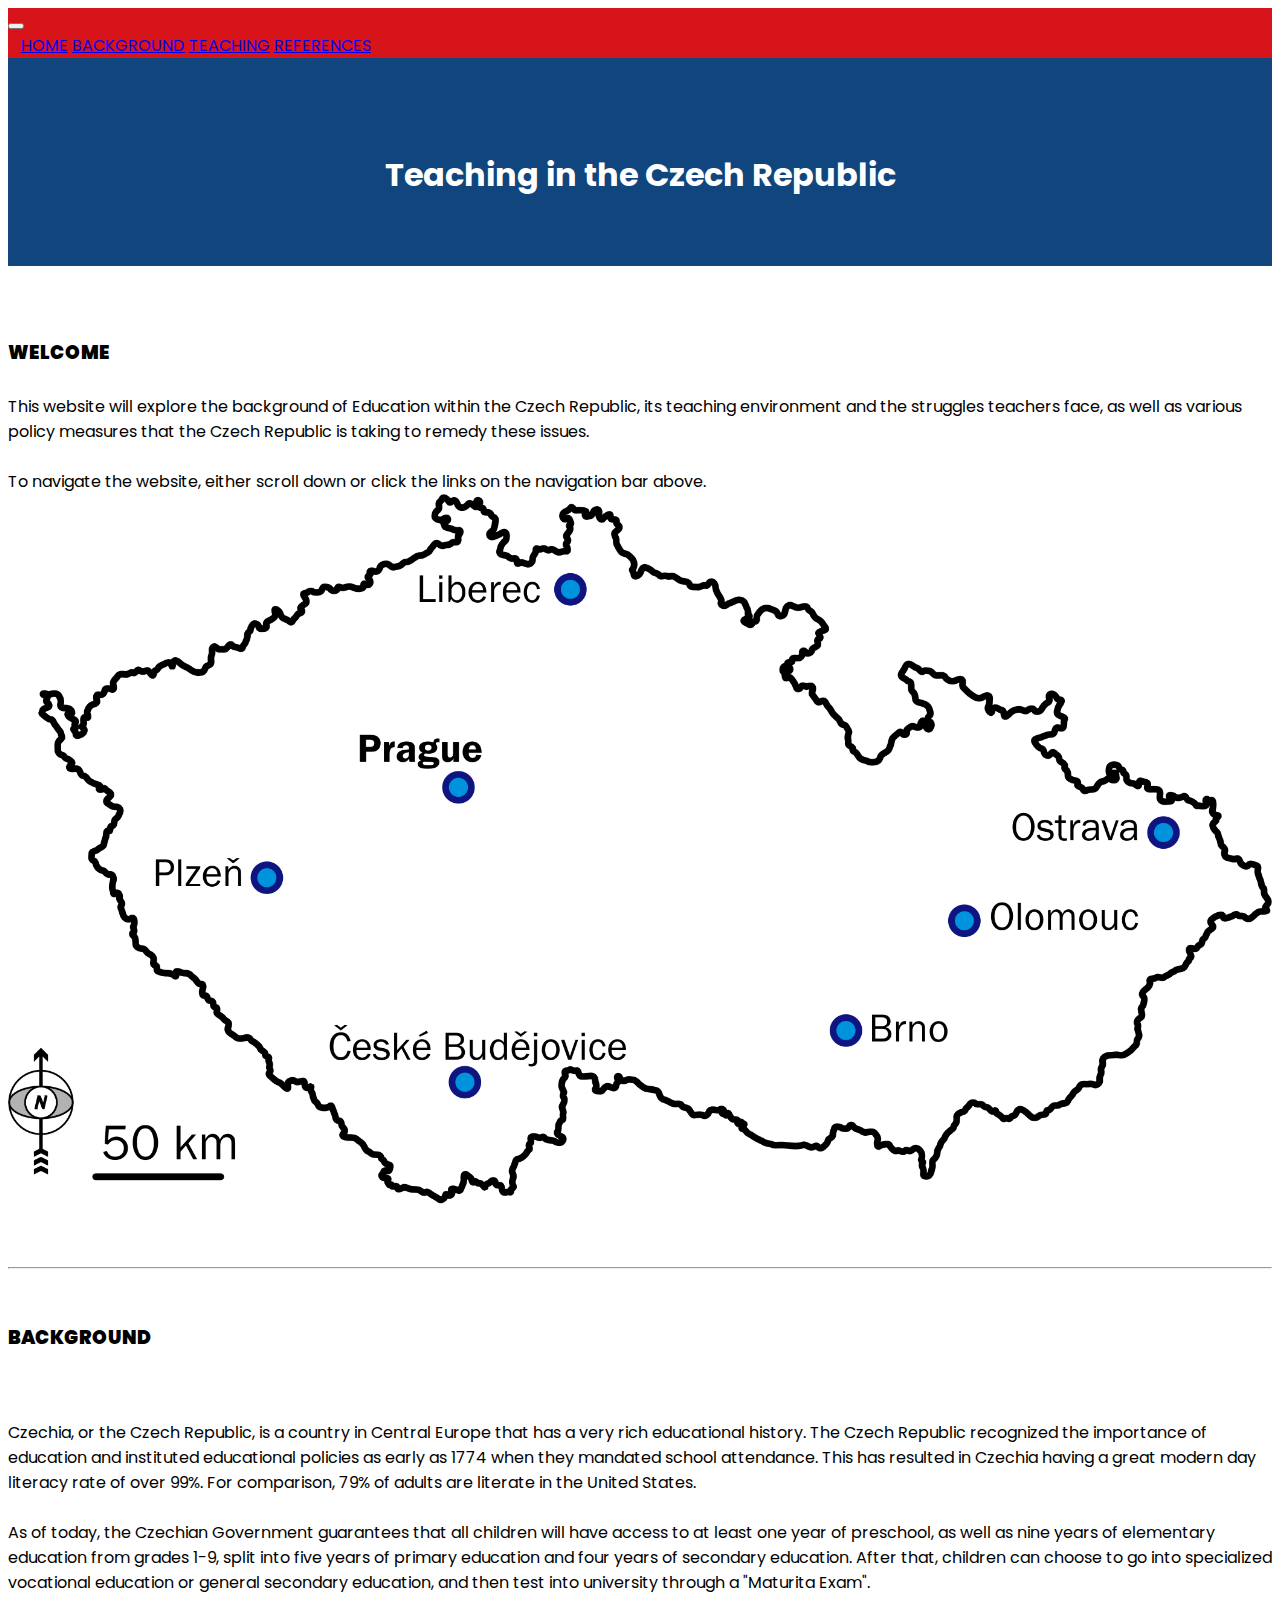
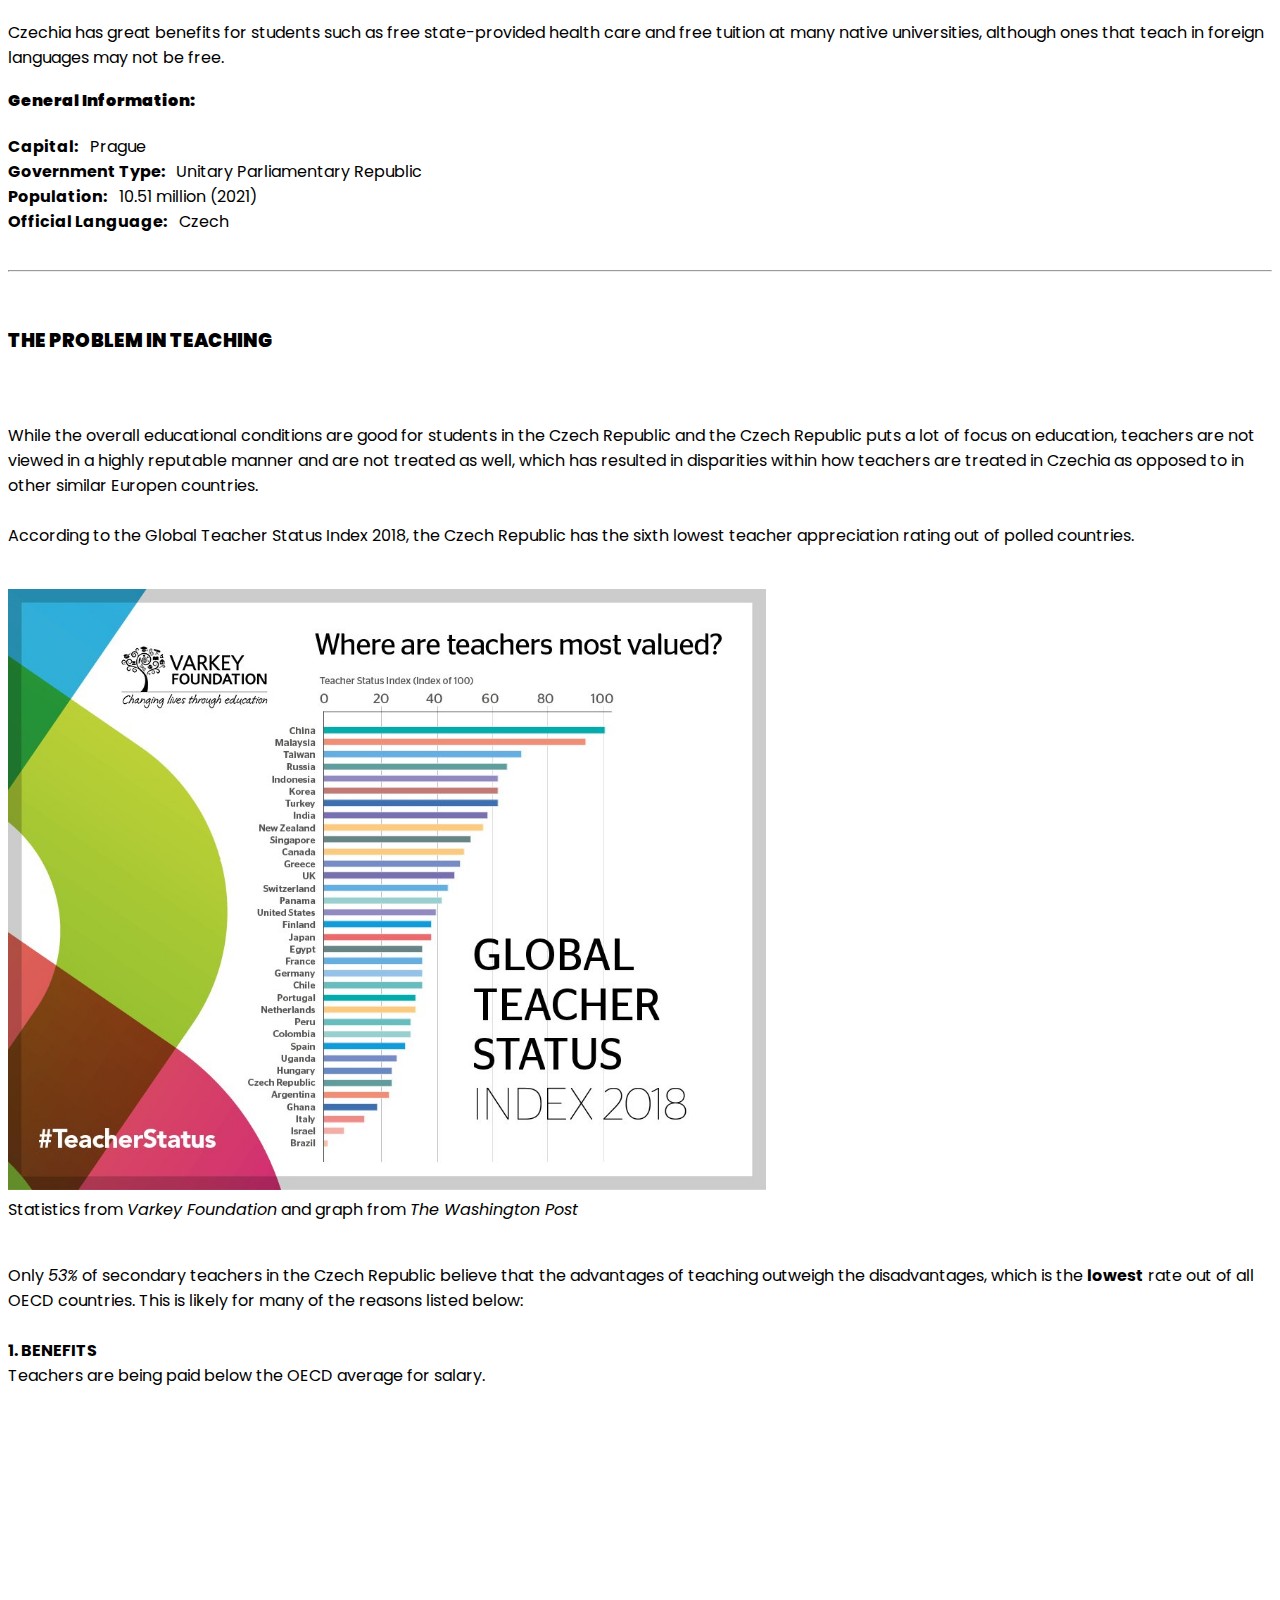
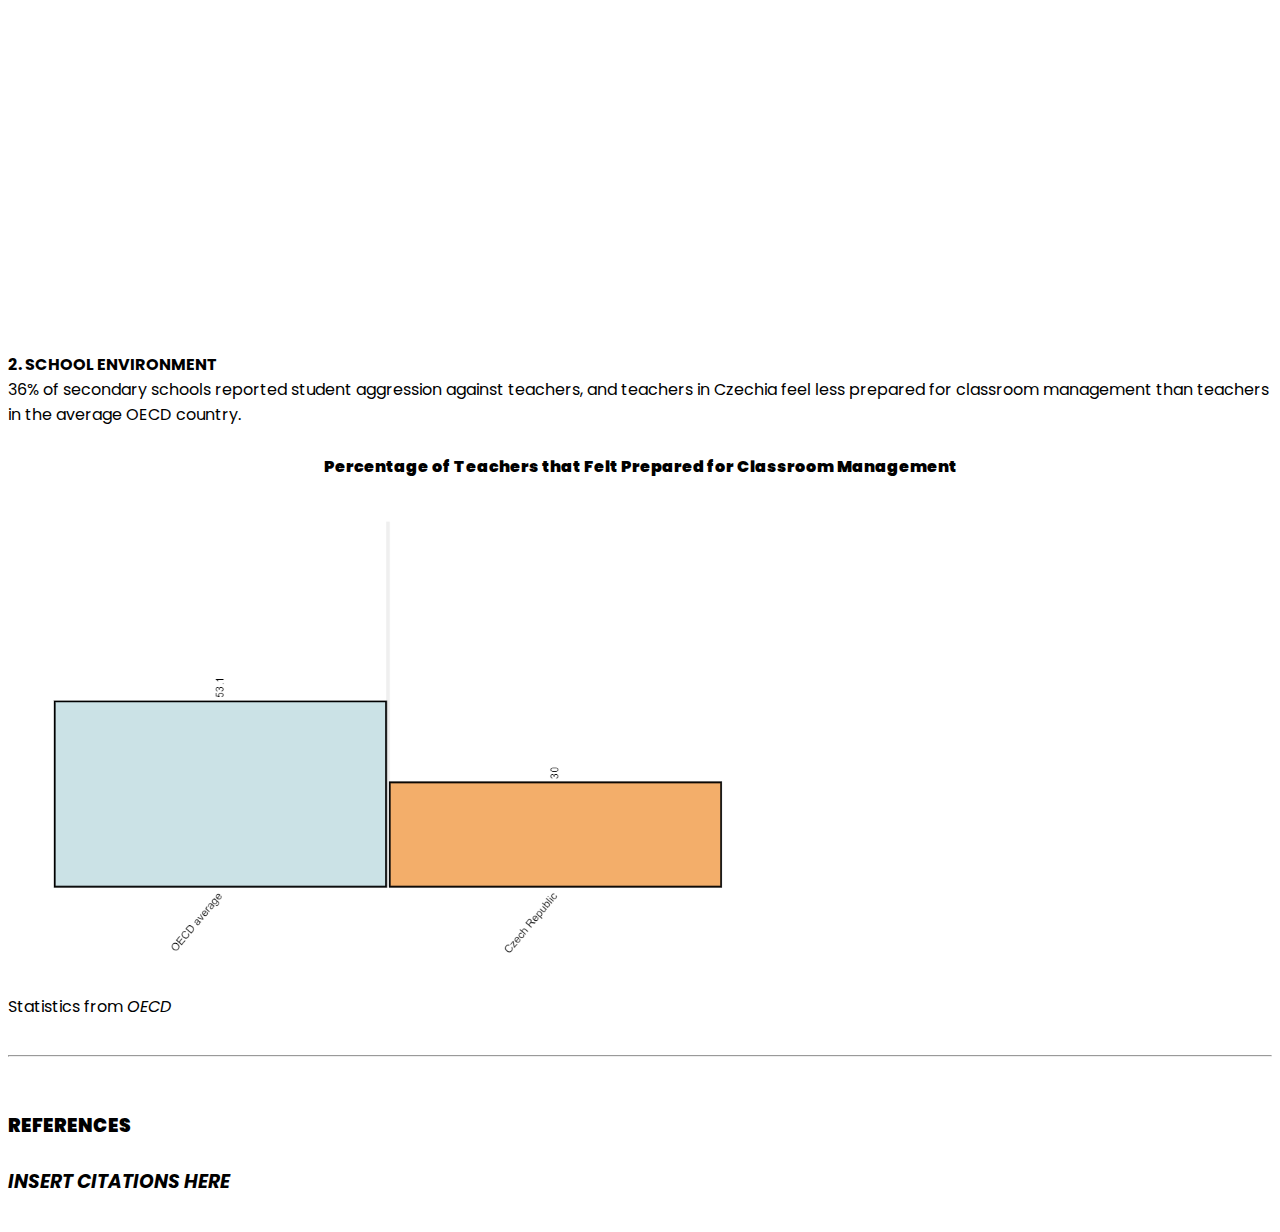
==== index.html @ b969f1d4 "feat: updated image width and added another statistical graph into teaching section" ====
<!DOCTYPE html>
<html lang="en">
  <head>
    <meta charset="utf-8" />
    <meta name="viewport" content="width=device-width, initial-scale=1" />
    <title>Czech Education Homepage</title>
    <link
      href="https://cdn.jsdelivr.net/npm/bootstrap@5.3.2/dist/css/bootstrap.min.css"
      rel="stylesheet"
      integrity="sha384-T3c6CoIi6uLrA9TneNEoa7RxnatzjcDSCmG1MXxSR1GAsXEV/Dwwykc2MPK8M2HN"
      crossorigin="anonymous"
    />
    <script
      src="https://cdn.jsdelivr.net/npm/bootstrap@5.3.2/dist/js/bootstrap.bundle.min.js"
      integrity="sha384-C6RzsynM9kWDrMNeT87bh95OGNyZPhcTNXj1NW7RuBCsyN/o0jlpcV8Qyq46cDfL"
      crossorigin="anonymous"
    ></script>
    <link rel="stylesheet" href="styles/index.css" />
    <!-- GOOGLE FONT - POPPINS -->
    <link rel="preconnect" href="https://fonts.googleapis.com" />
    <link rel="preconnect" href="https://fonts.gstatic.com" crossorigin />
    <link
      href="https://fonts.googleapis.com/css2?family=Poppins:wght@300;500&display=swap"
      rel="stylesheet"
    />
  </head>
  <body style="font-family: 'Poppins', sans-serif">
    <nav
      class="navbar navbar-expand-lg navbar-dark"
      style="background-color: #d7141a"
    >
      <button
        class="navbar-toggler"
        type="button"
        data-toggle="collapse"
        data-target="#navbarNavAltMarkup"
        aria-controls="navbarNavAltMarkup"
        aria-expanded="false"
        aria-label="Toggle navigation"
      >
        <span class="navbar-toggler-icon"></span>
      </button>
      <div class="collapse navbar-collapse" id="navbarNavAltMarkup">
        <div class="navbar-nav" style="padding-left: 1vw">
          <a class="nav-item nav-link" href="#home">HOME</a>
          <a class="nav-item nav-link" href="#background">BACKGROUND</a>
          <a class="nav-item nav-link" href="#teaching">TEACHING</a>
          <a class="nav-item nav-link" href="#references">REFERENCES</a>
        </div>
      </div>
    </nav>
    <header>
      <h1>Teaching in the Czech Republic</h1>
    </header>
    <div class="container-lg fs-5">
      <div class="row" id="home">
        <div class="col">
          <h3><b>WELCOME</b></h3>
          This website will explore the background of Education within the Czech
          Republic, its teaching environment and the struggles teachers face, as
          well as various policy measures that the Czech Republic is taking to
          remedy these issues.
          <br /><br />
          To navigate the website, either scroll down or click the links on the
          navigation bar above.
        </div>
        <div class="col">
          <img
            src="images/czechMap.png"
            class="img-fluid"
            alt="Czech Republic Map"
            style="width: 100% !important"
          />
        </div>
      </div>
      <hr />
      <div class="row" id="background">
        <h3><b>BACKGROUND</b></h3>
        <br />
        <p>
          Czechia, or the Czech Republic, is a country in Central Europe that
          has a very rich educational history. The Czech Republic recognized the
          importance of education and instituted educational policies as early
          as 1774 when they mandated school attendance. This has resulted in
          Czechia having a great modern day literacy rate of over 99%. For
          comparison, 79% of adults are literate in the United States.
          <br /><br />
          As of today, the Czechian Government guarantees that all children will
          have access to at least one year of preschool, as well as nine years
          of elementary education from grades 1-9, split into five years of
          primary education and four years of secondary education. After that,
          children can choose to go into specialized vocational education or
          general secondary education, and then test into university through a
          "Maturita Exam".
          <br /><br />
          Czechia has great benefits for students such as free state-provided
          health care and free tuition at many native universities, although
          ones that teach in foreign languages may not be free.
        </p>
        <h4 style="margin-top: 2vh"><b>General Information:</b></h4>
        <p>
          <b>Capital:</b> &nbsp; Prague
          <br />
          <b>Government Type: </b> &nbsp; Unitary Parliamentary Republic
          <br />
          <b>Population:</b> &nbsp; 10.51 million (2021)
          <br />
          <b>Official Language:</b> &nbsp; Czech
        </p>
      </div>
      <hr />
      <div class="row" id="teaching">
        <h3><b>THE PROBLEM IN TEACHING</b></h3>
        <br />
        <p>
          While the overall educational conditions are good for students in the
          Czech Republic and the Czech Republic puts a lot of focus on
          education, teachers are not viewed in a highly reputable manner and
          are not treated as well, which has resulted in disparities within how
          teachers are treated in Czechia as opposed to in other similar Europen
          countries.
          <br /><br />
          According to the Global Teacher Status Index 2018, the Czech Republic
          has the sixth lowest teacher appreciation rating out of polled
          countries.
          <br /><br />
        </p>

        <img
          src="images/teacherAppreciation.jpg"
          class="img-fluid"
          alt="Teacher Appreciation Statistics"
        />
        <br />
        <footer class="blockquote-footer">
          Statistics from <i>Varkey Foundation</i> and graph from
          <cite title="Source Title">The Washington Post</cite>
        </footer>

        <p>
          <br />
          Only <i>53%</i> of secondary teachers in the Czech Republic believe
          that the advantages of teaching outweigh the disadvantages, which is
          the <b>lowest</b>
          rate out of all OECD countries. This is likely for many of the reasons
          listed below:
          <br /><br />
          <b>1. BENEFITS</b>
          <br />
          Teachers are being paid below the OECD average for salary.
        </p>
        <br /><br />
        <iframe
          src="https://data.oecd.org/chart/7h02"
          height="450"
          style="border: 0"
          mozallowfullscreen="true"
          webkitallowfullscreen="true"
          allowfullscreen="true"
          ><a href="https://data.oecd.org/chart/7h02" target="_blank"
            >OECD Chart: Teachers&#39; salaries, Primary, 15 years&#39;
            experience, US dollars, Annual, 2021</a
          ></iframe
        >
        <br /><br />
        <p>
          <b>2. SCHOOL ENVIRONMENT</b><br />
          36% of secondary schools reported student aggression against teachers,
          and teachers in Czechia feel less prepared for classroom management
          than teachers in the average OECD country.
        </p>
        <h4 style="text-align: center; margin-top: 3vh">
          <b
            >Percentage of Teachers that Felt Prepared for Classroom
            Management</b
          >
        </h4>
        <img
          src="images/classroomManagementPreparedness.png"
          class="img-fluid"
          alt="Classroom Management Preparedness Statistics"
        />
        <footer class="blockquote-footer">
          Statistics from
          <cite title="Source Title">OECD</cite>
        </footer>
      </div>
      <hr />
      <div class="row" id="references">
        <h3><b>REFERENCES</b></h3>
        <h3><i>INSERT CITATIONS HERE</i></h3>
      </div>
    </div>
  </body>
</html>
---- styles/index.css ----
header {
  margin: auto;
  padding-top: 8vh;
  padding-bottom: 5vh;
  text-align: center;
  background-color: #11457e;
  color: white;
  margin-bottom: 8vh;
}

.row {
  margin-top: 6vh;
  margin-bottom: 4vh;
}

h3 {
  margin-bottom: 3vh;
}

nav {
  position: sticky !important;
  top: 0;
}

html {
  scroll-behavior: smooth;
}

img {
  min-width: 350px;
}

iframe {
  min-width: 350px;
}

@media screen and (min-width: 800px) {
  iframe {
    width: 60% !important;
  }

  img {
    width: 60% !important;
  }
}
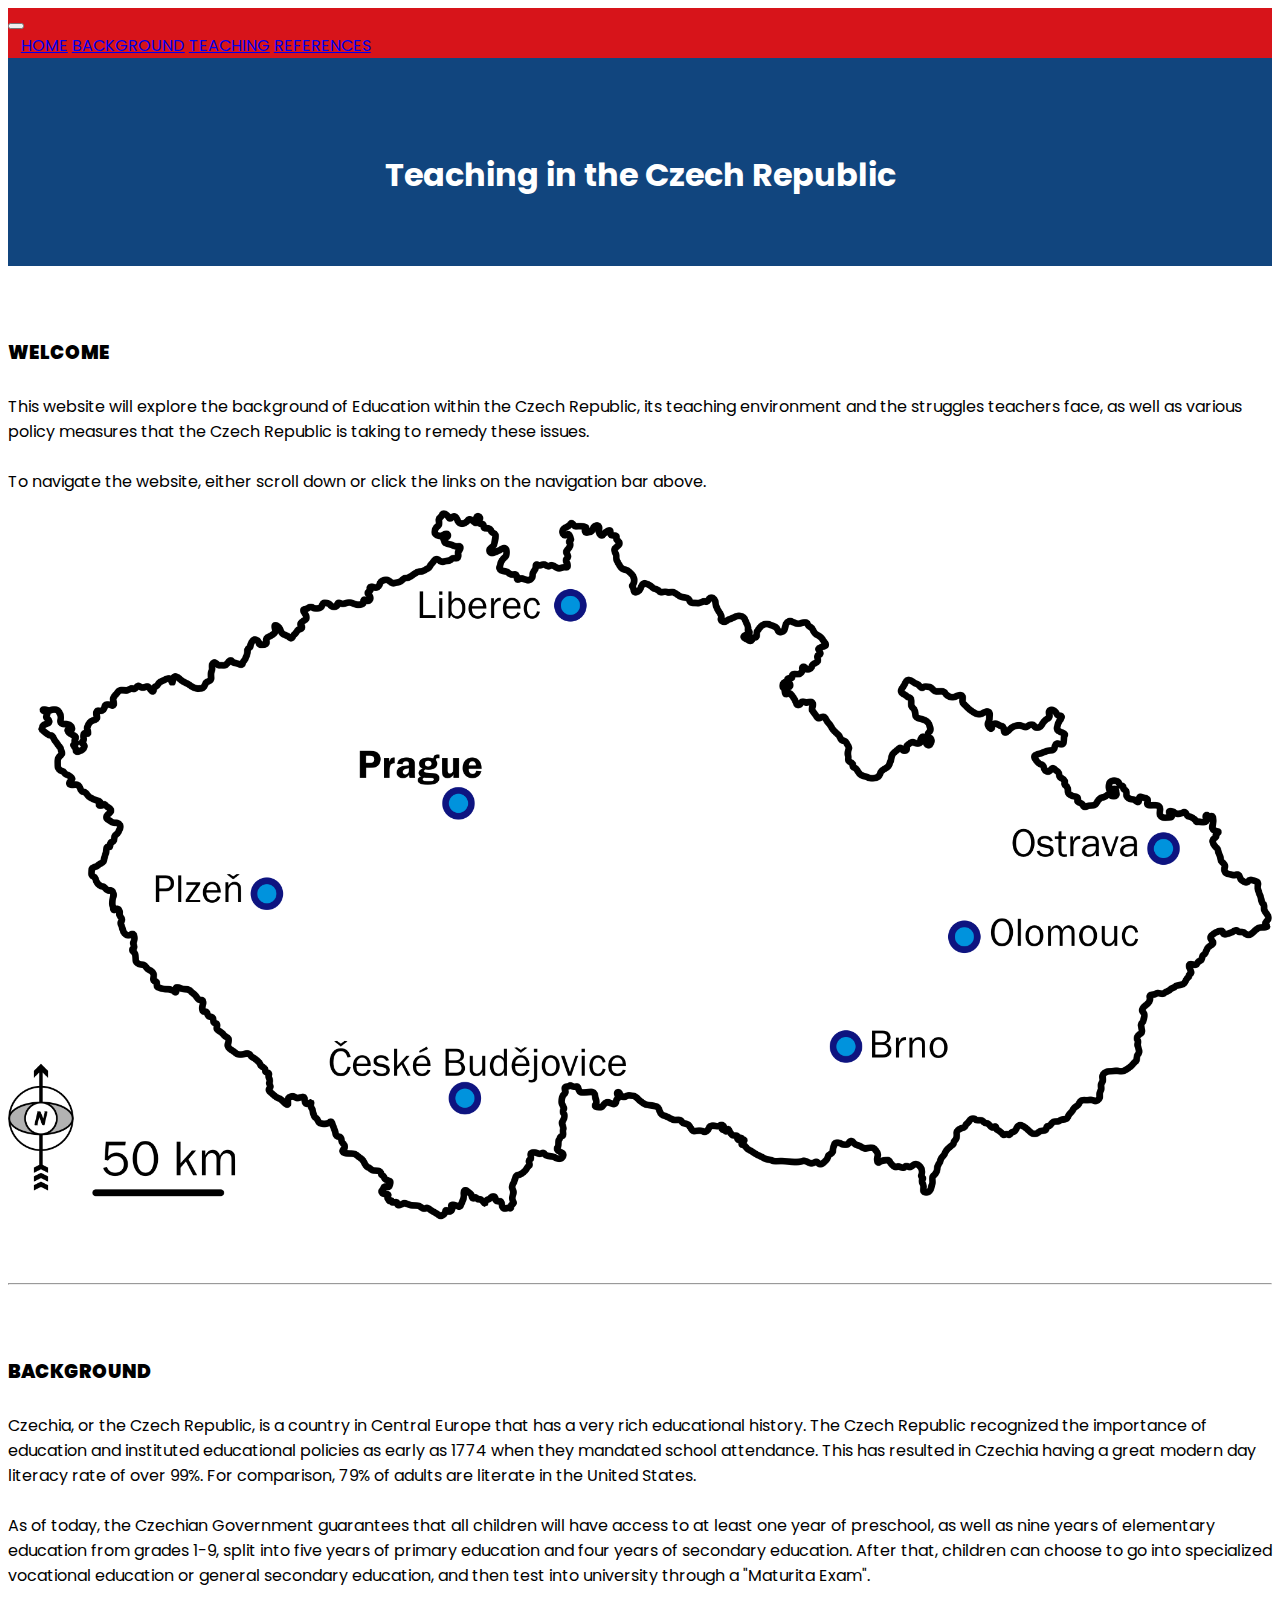
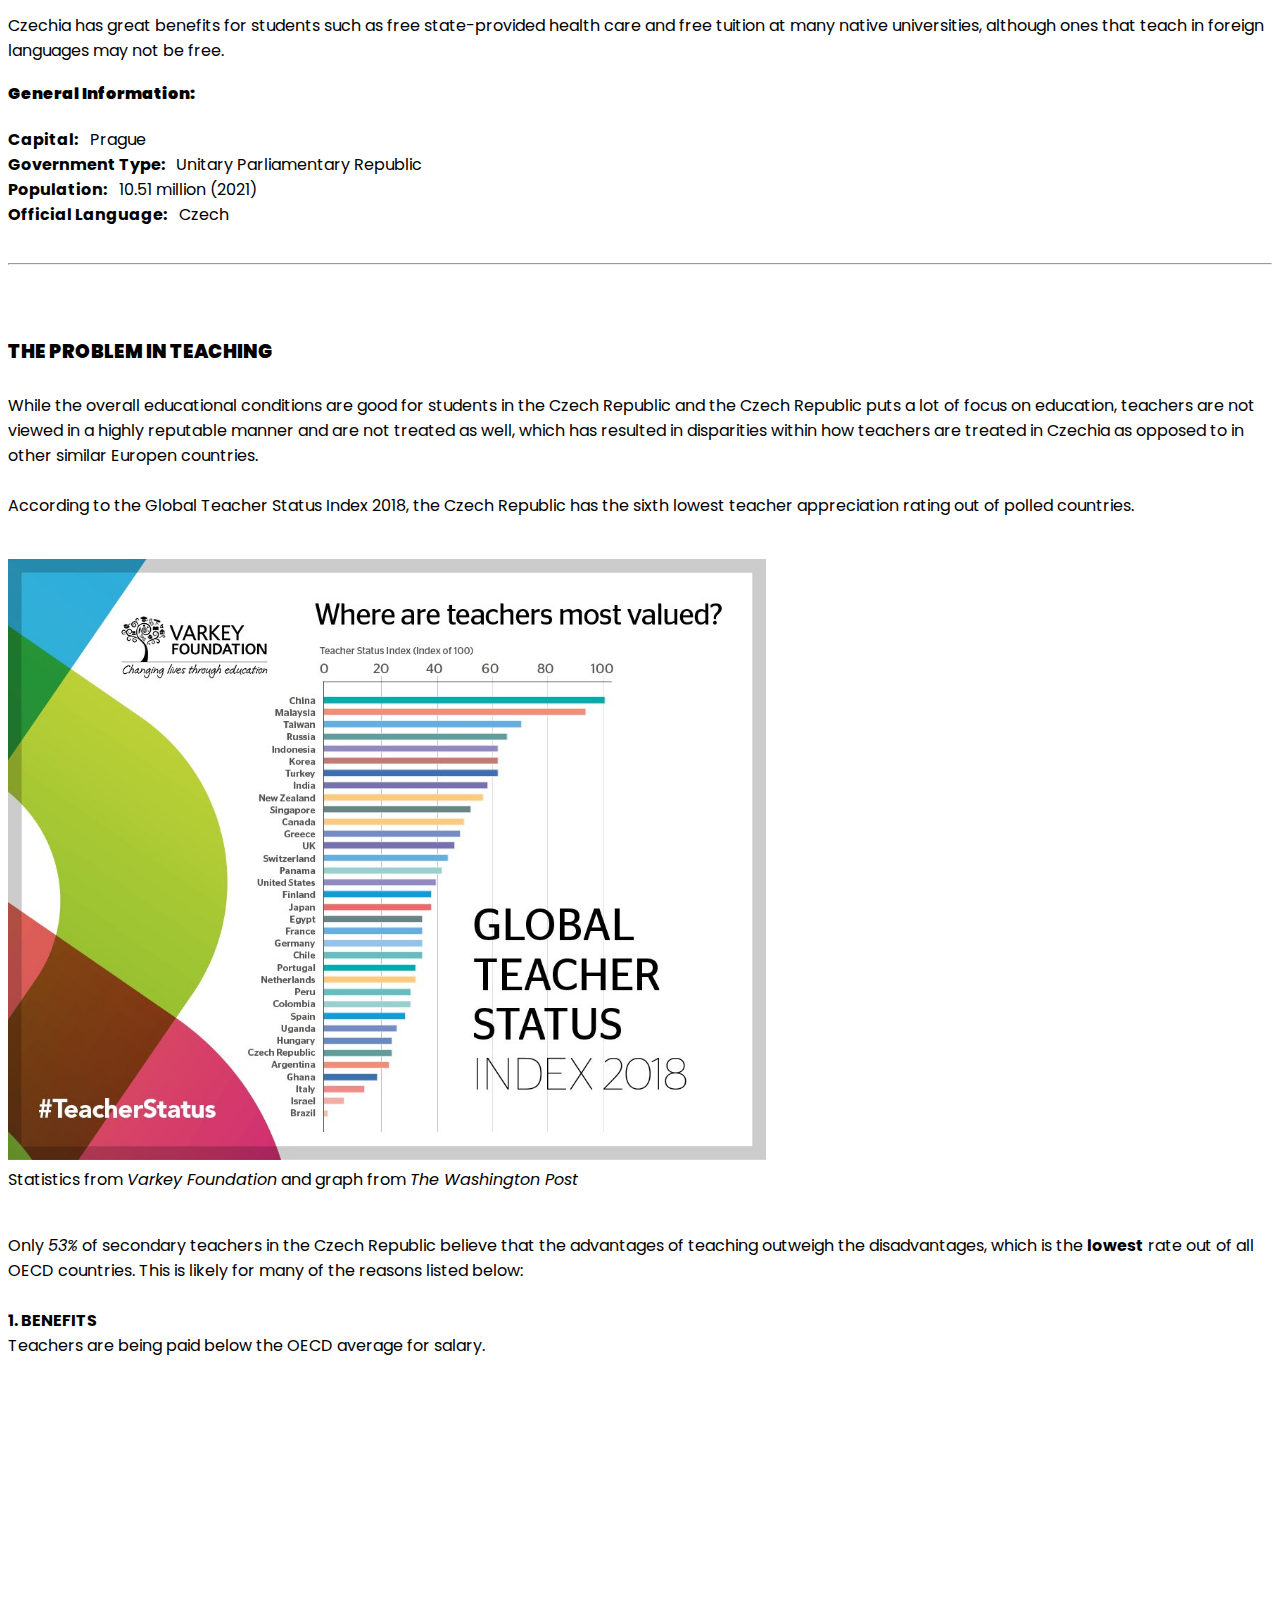
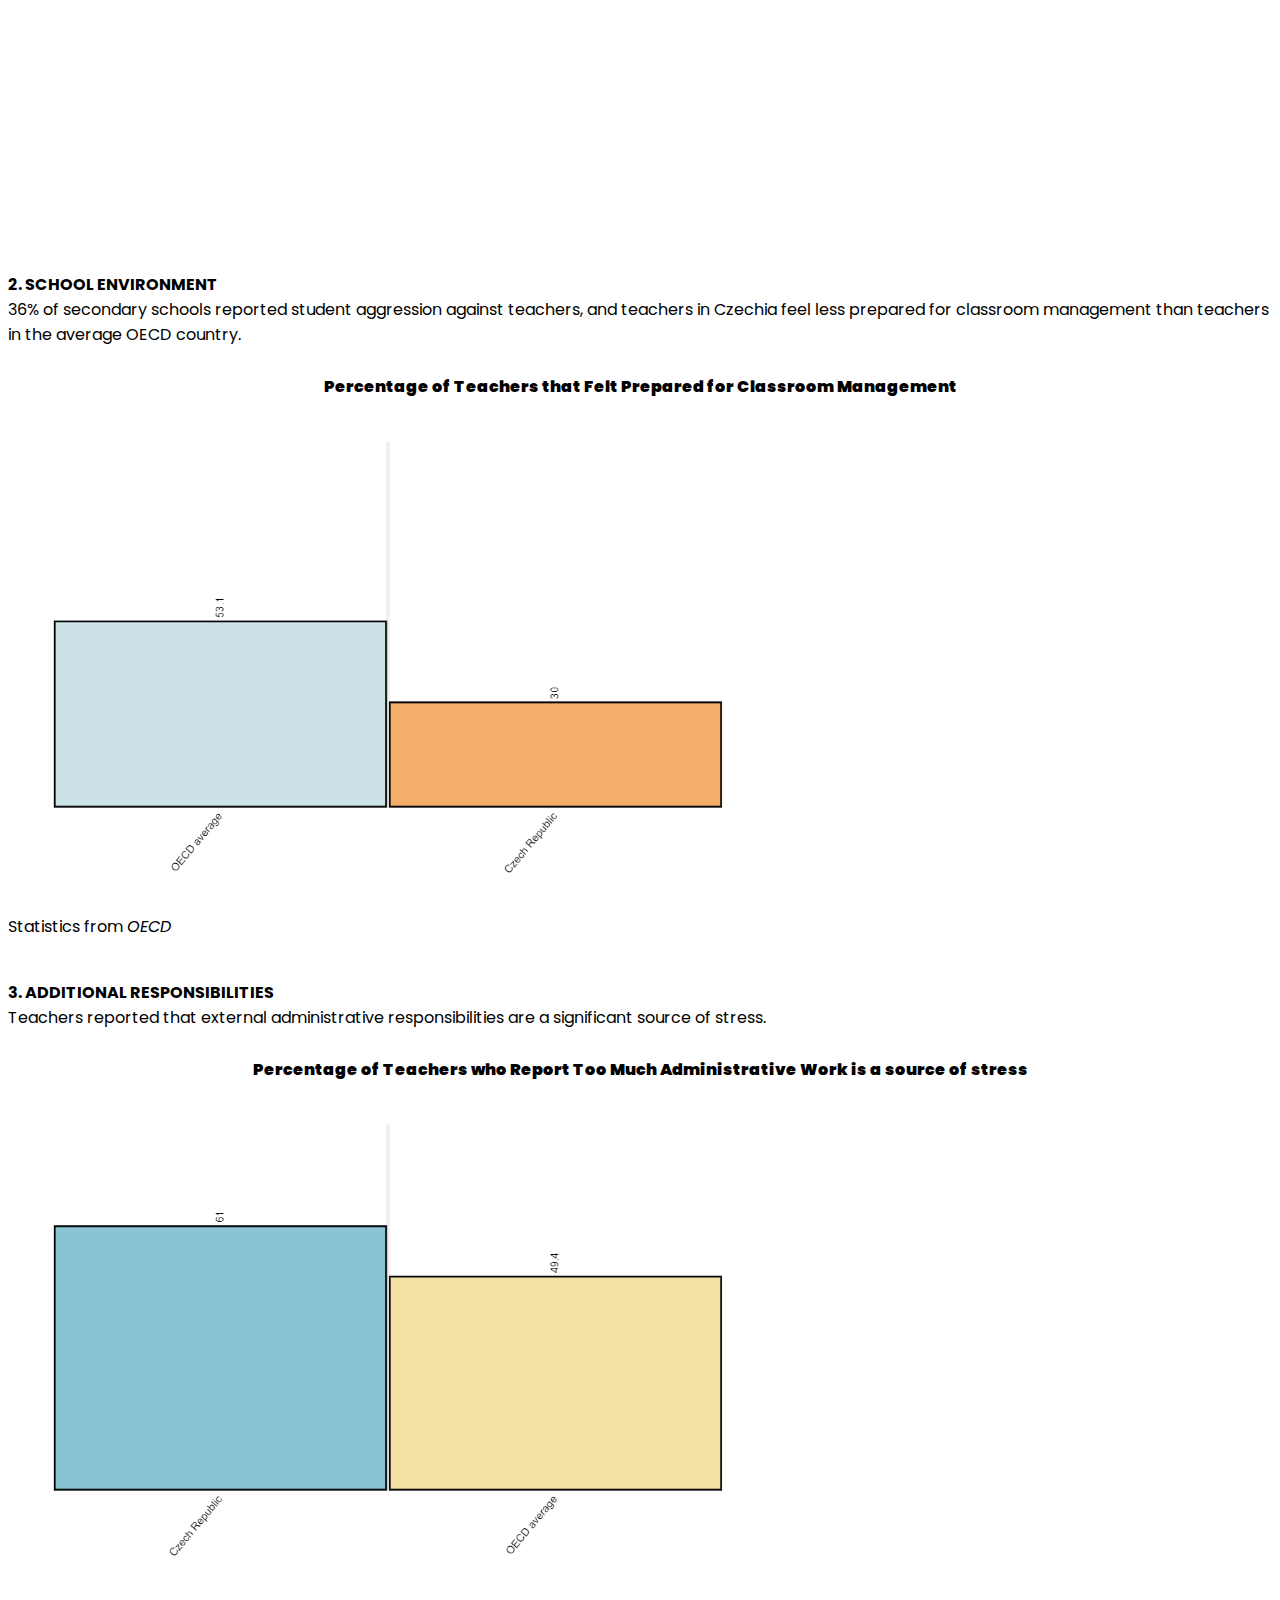
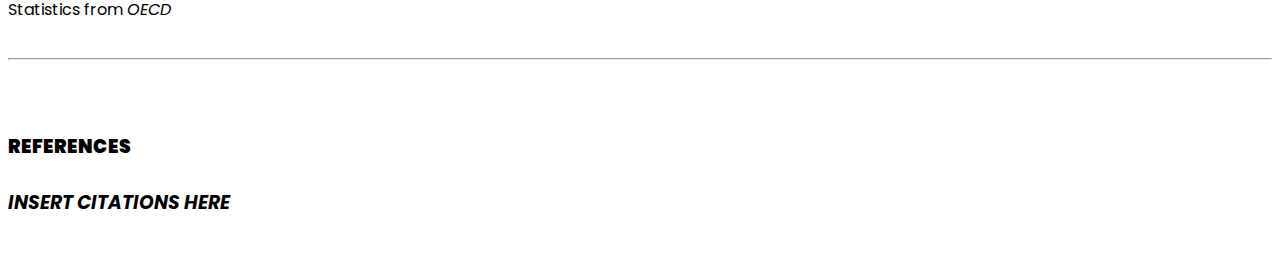
==== commit ff5ef909: "fixed nav movement and added an administrative graph" ====
--- a/index.html
+++ b/index.html
@@ -49,20 +49,22 @@
         </div>
       </div>
     </nav>
-    <header>
+    <header id="home">
       <h1>Teaching in the Czech Republic</h1>
     </header>
     <div class="container-lg fs-5">
-      <div class="row" id="home">
+      <div class="row">
         <div class="col">
           <h3><b>WELCOME</b></h3>
-          This website will explore the background of Education within the Czech
-          Republic, its teaching environment and the struggles teachers face, as
-          well as various policy measures that the Czech Republic is taking to
-          remedy these issues.
-          <br /><br />
-          To navigate the website, either scroll down or click the links on the
-          navigation bar above.
+          <p>
+            This website will explore the background of Education within the
+            Czech Republic, its teaching environment and the struggles teachers
+            face, as well as various policy measures that the Czech Republic is
+            taking to remedy these issues.
+            <br /><br />
+            To navigate the website, either scroll down or click the links on
+            the navigation bar above.
+          </p>
         </div>
         <div class="col">
           <img
@@ -73,10 +75,9 @@
           />
         </div>
       </div>
-      <hr />
-      <div class="row" id="background">
+      <hr id="background" />
+      <div class="row">
         <h3><b>BACKGROUND</b></h3>
-        <br />
         <p>
           Czechia, or the Czech Republic, is a country in Central Europe that
           has a very rich educational history. The Czech Republic recognized the
@@ -108,10 +109,9 @@
           <b>Official Language:</b> &nbsp; Czech
         </p>
       </div>
-      <hr />
-      <div class="row" id="teaching">
+      <hr id="teaching" />
+      <div class="row">
         <h3><b>THE PROBLEM IN TEACHING</b></h3>
-        <br />
         <p>
           While the overall educational conditions are good for students in the
           Czech Republic and the Czech Republic puts a lot of focus on
@@ -131,7 +131,6 @@
           class="img-fluid"
           alt="Teacher Appreciation Statistics"
         />
-        <br />
         <footer class="blockquote-footer">
           Statistics from <i>Varkey Foundation</i> and graph from
           <cite title="Source Title">The Washington Post</cite>
@@ -149,7 +148,6 @@
           <br />
           Teachers are being paid below the OECD average for salary.
         </p>
-        <br /><br />
         <iframe
           src="https://data.oecd.org/chart/7h02"
           height="450"
@@ -162,8 +160,8 @@
             experience, US dollars, Annual, 2021</a
           ></iframe
         >
-        <br /><br />
-        <p>
+        <p>
+          <br />
           <b>2. SCHOOL ENVIRONMENT</b><br />
           36% of secondary schools reported student aggression against teachers,
           and teachers in Czechia feel less prepared for classroom management
@@ -184,9 +182,31 @@
           Statistics from
           <cite title="Source Title">OECD</cite>
         </footer>
-      </div>
-      <hr />
-      <div class="row" id="references">
+
+        <p>
+          <br />
+          <b>3. ADDITIONAL RESPONSIBILITIES</b><br />
+          Teachers reported that external administrative responsibilities are a
+          significant source of stress.
+        </p>
+        <h4 style="text-align: center; margin-top: 3vh">
+          <b
+            >Percentage of Teachers who Report Too Much Administrative Work is a
+            source of stress</b
+          >
+        </h4>
+        <img
+          src="images/administrativeWork.png"
+          class="img-fluid"
+          alt="Administrative Stress for Teachers"
+        />
+        <footer class="blockquote-footer">
+          Statistics from
+          <cite title="Source Title">OECD</cite>
+        </footer>
+      </div>
+      <hr id="references" />
+      <div class="row">
         <h3><b>REFERENCES</b></h3>
         <h3><i>INSERT CITATIONS HERE</i></h3>
       </div>
--- a/styles/index.css
+++ b/styles/index.css
@@ -9,7 +9,7 @@
 }
 
 .row {
-  margin-top: 6vh;
+  margin-top: 8vh;
   margin-bottom: 4vh;
 }
 
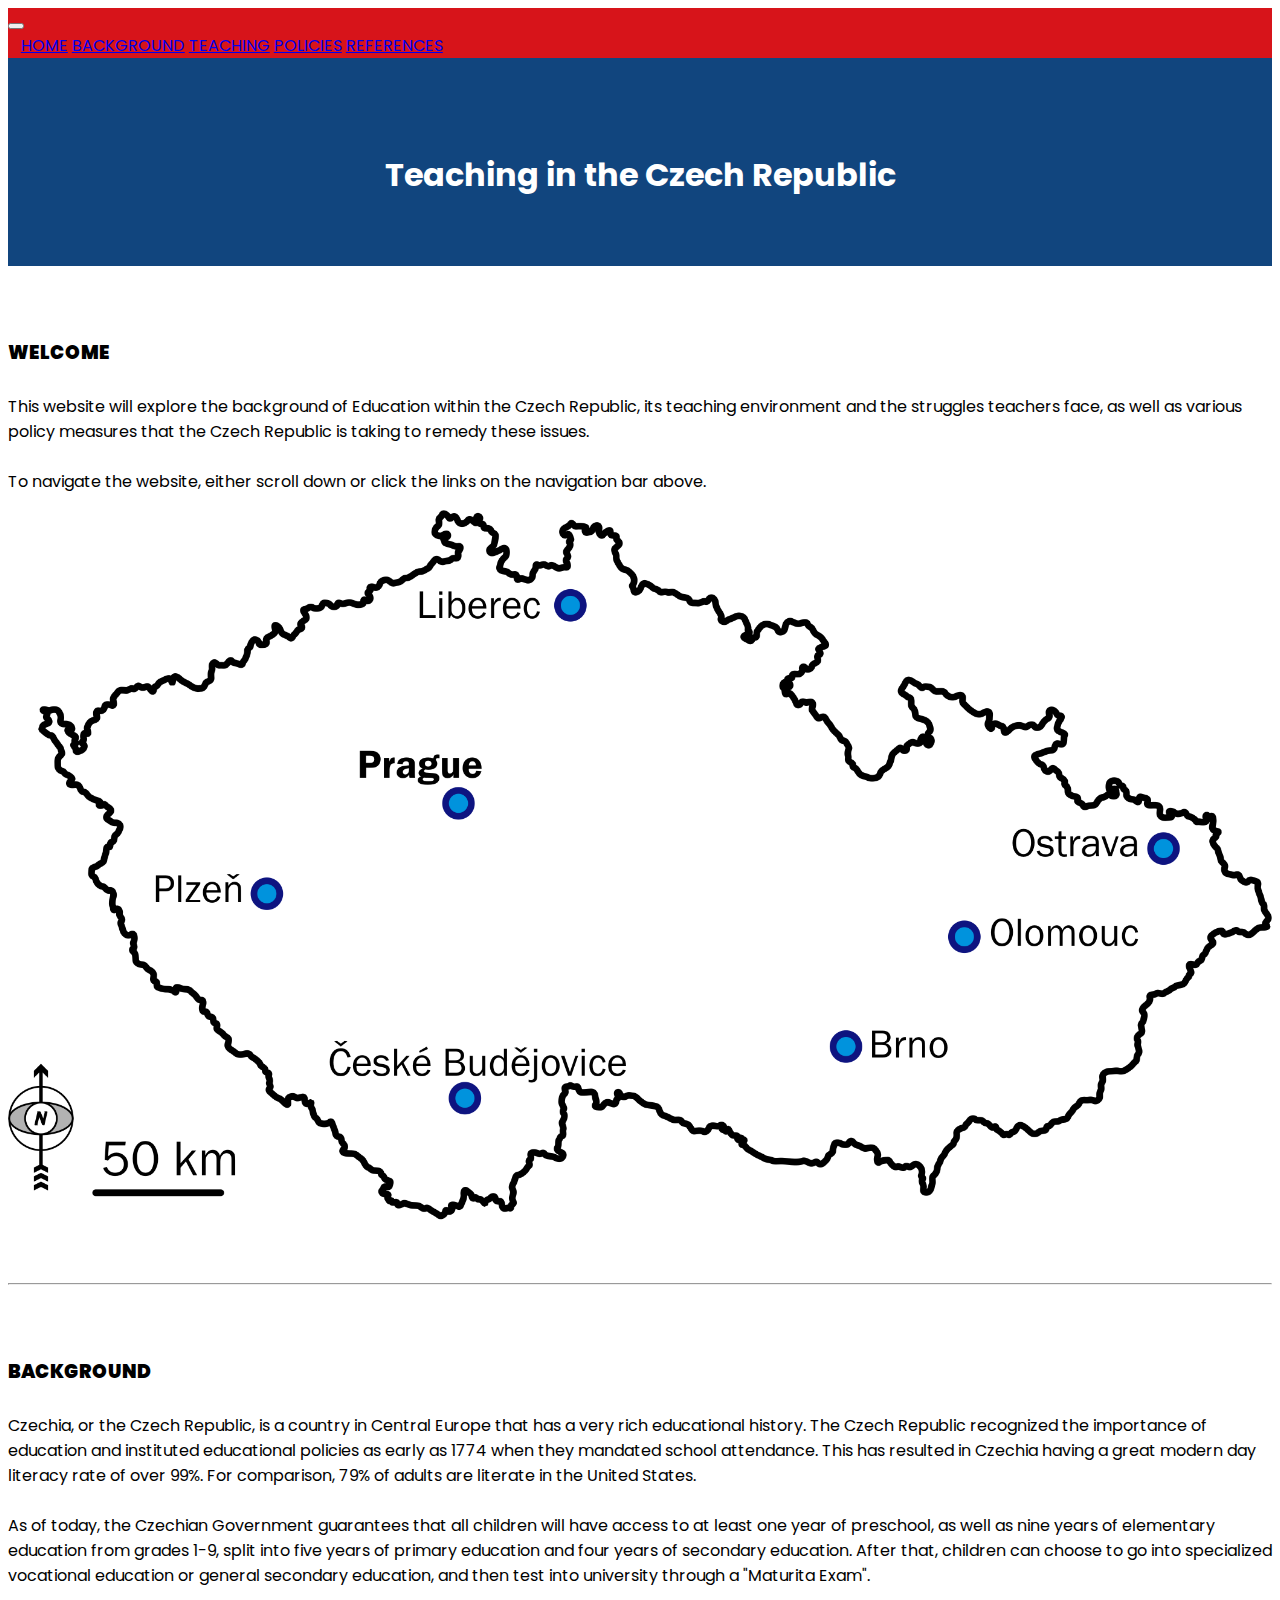
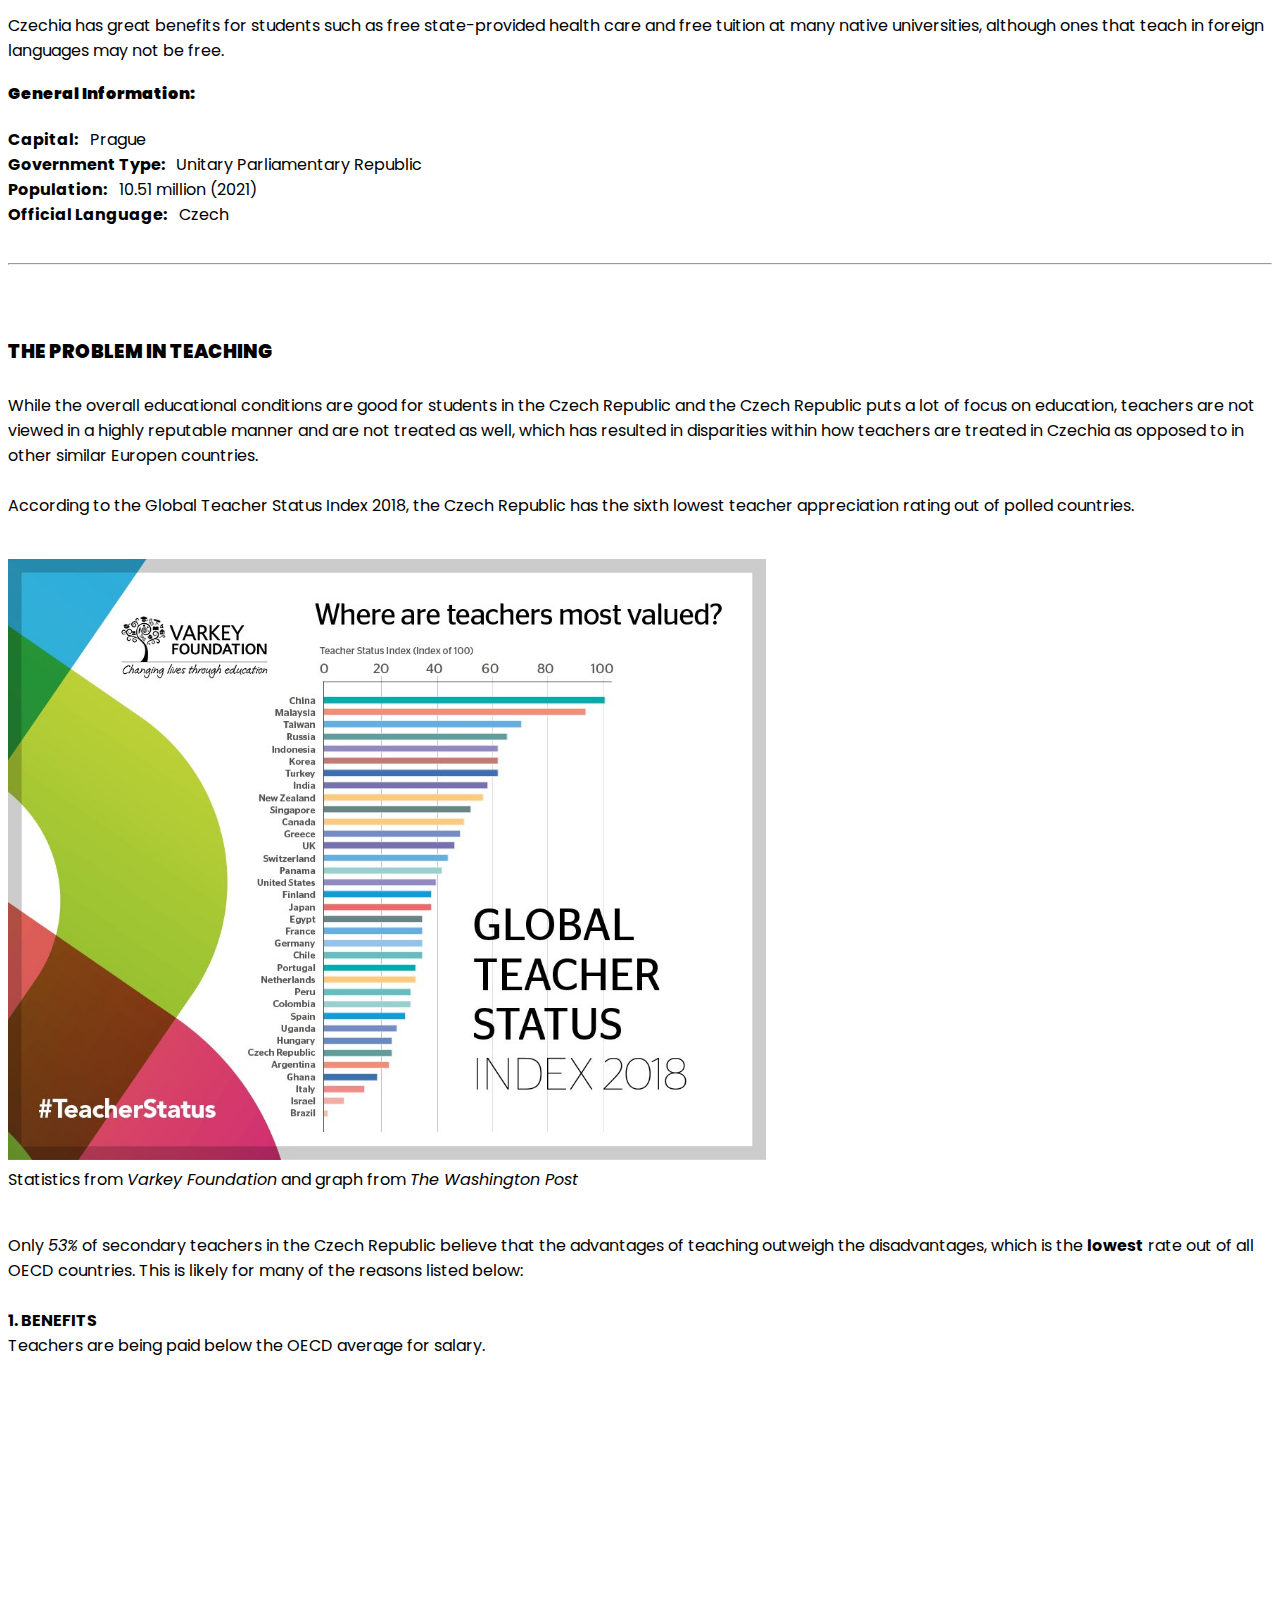
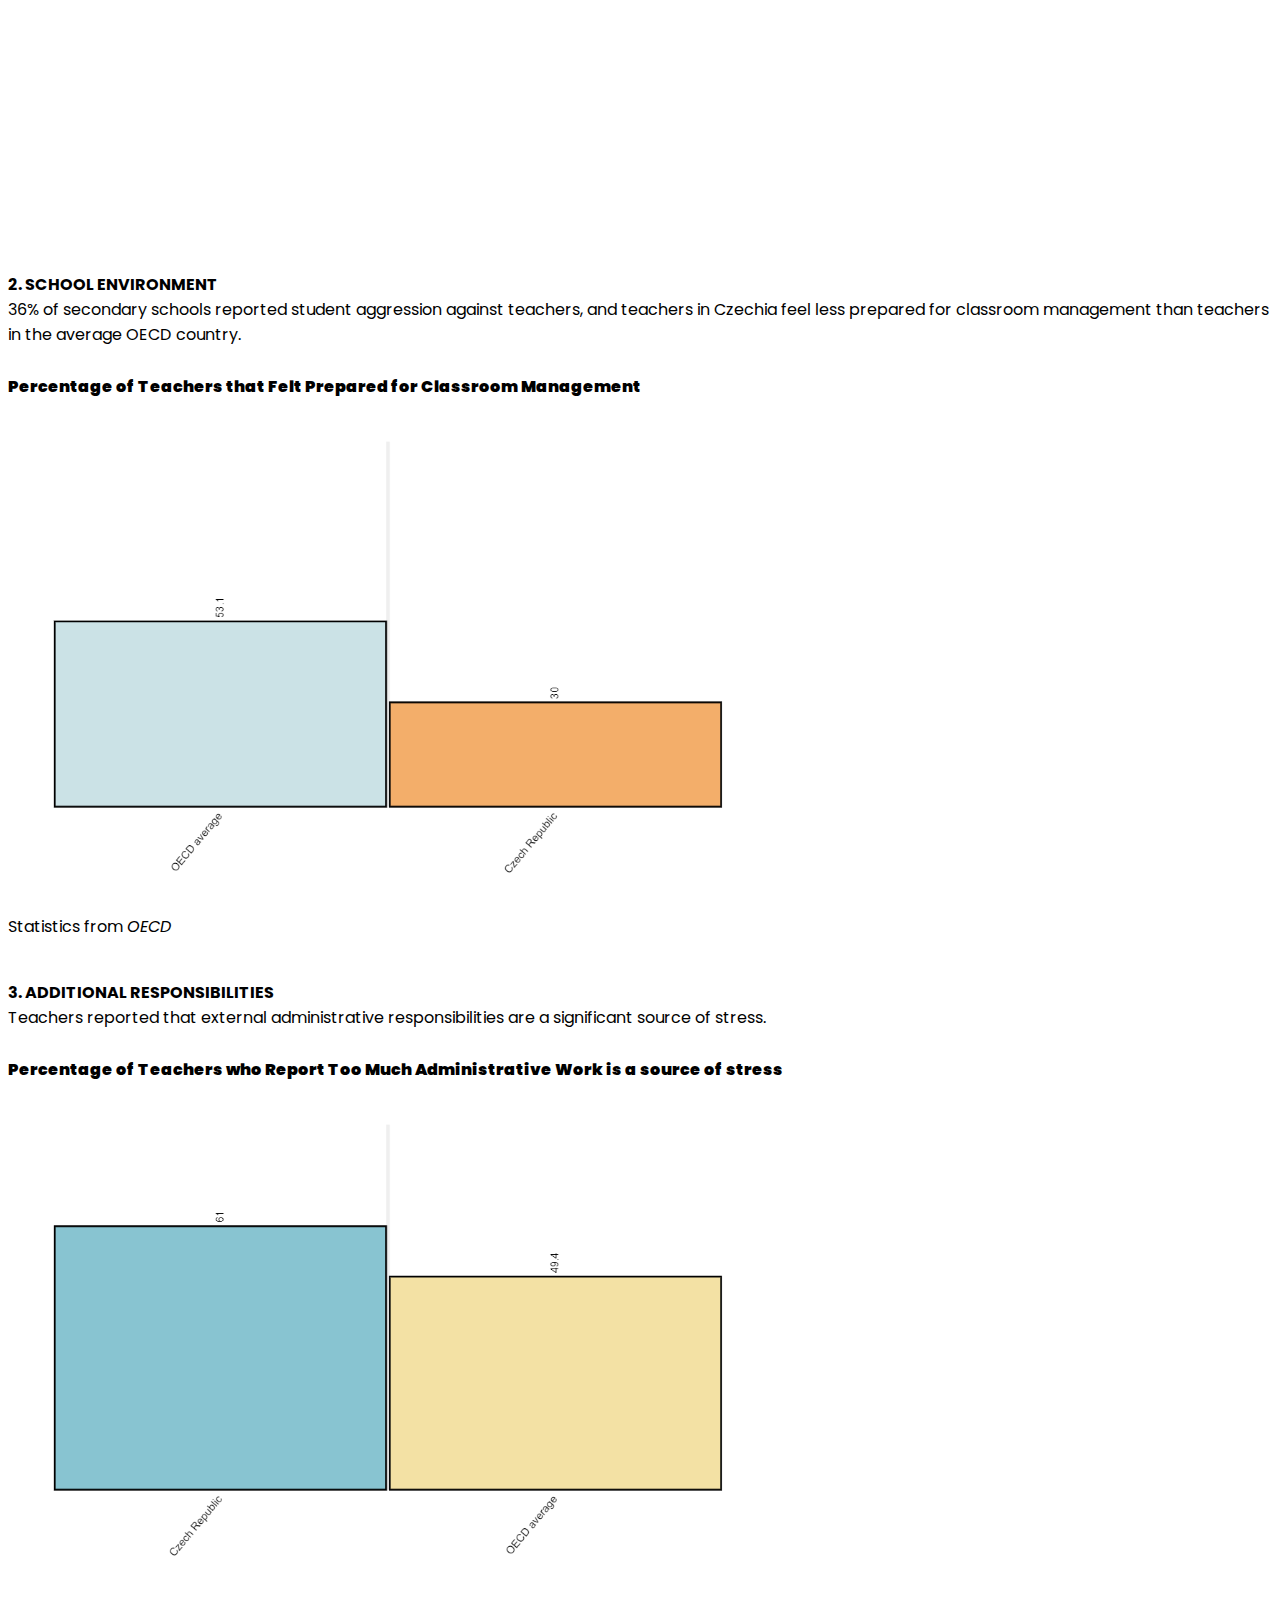
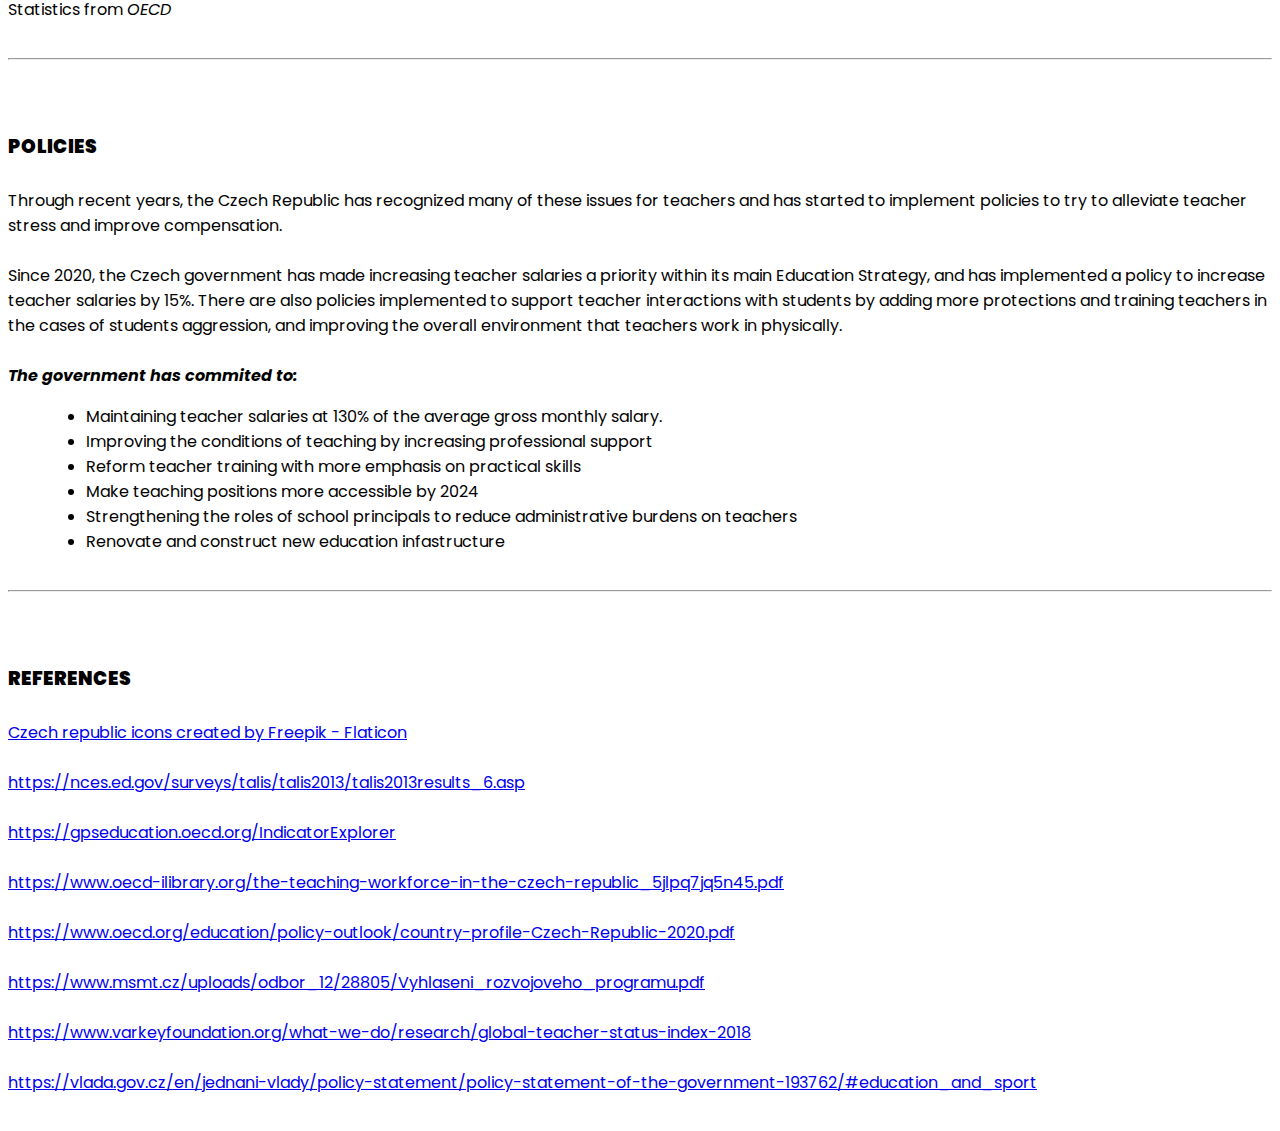
==== commit f81665da: "feat: added policy section" ====
--- a/index.html
+++ b/index.html
@@ -4,6 +4,7 @@
     <meta charset="utf-8" />
     <meta name="viewport" content="width=device-width, initial-scale=1" />
     <title>Czech Education Homepage</title>
+    <link rel="icon" href="icons/czech-republic.png" />
     <link
       href="https://cdn.jsdelivr.net/npm/bootstrap@5.3.2/dist/css/bootstrap.min.css"
       rel="stylesheet"
@@ -45,6 +46,7 @@
           <a class="nav-item nav-link" href="#home">HOME</a>
           <a class="nav-item nav-link" href="#background">BACKGROUND</a>
           <a class="nav-item nav-link" href="#teaching">TEACHING</a>
+          <a class="nav-item nav-link" href="#policies">POLICIES</a>
           <a class="nav-item nav-link" href="#references">REFERENCES</a>
         </div>
       </div>
@@ -52,7 +54,7 @@
     <header id="home">
       <h1>Teaching in the Czech Republic</h1>
     </header>
-    <div class="container-lg fs-5">
+    <div class="container-md fs-5">
       <div class="row">
         <div class="col">
           <h3><b>WELCOME</b></h3>
@@ -167,7 +169,7 @@
           and teachers in Czechia feel less prepared for classroom management
           than teachers in the average OECD country.
         </p>
-        <h4 style="text-align: center; margin-top: 3vh">
+        <h4 style="margin-top: 3vh">
           <b
             >Percentage of Teachers that Felt Prepared for Classroom
             Management</b
@@ -189,7 +191,7 @@
           Teachers reported that external administrative responsibilities are a
           significant source of stress.
         </p>
-        <h4 style="text-align: center; margin-top: 3vh">
+        <h4 style="margin-top: 3vh">
           <b
             >Percentage of Teachers who Report Too Much Administrative Work is a
             source of stress</b
@@ -205,10 +207,85 @@
           <cite title="Source Title">OECD</cite>
         </footer>
       </div>
+      <hr id="policies" />
+      <div class="row">
+        <h3><b>POLICIES</b></h3>
+        <p>
+          Through recent years, the Czech Republic has recognized many of these
+          issues for teachers and has started to implement policies to try to
+          alleviate teacher stress and improve compensation.
+          <br /><br />
+          Since 2020, the Czech government has made increasing teacher salaries
+          a priority within its main Education Strategy, and has implemented a
+          policy to increase teacher salaries by 15%. There are also policies 
+          implemented to support teacher interactions with students by adding more 
+          protections and training teachers in the cases of students aggression, 
+          and improving the overall environment that teachers work in physically.
+          <br /><br />
+          <b><i>The government has commited to:</i></b>
+          <ul>
+            <li>Maintaining teacher salaries at 130% of the average gross monthly salary.</li>
+            <li>Improving the conditions of teaching by increasing professional support</li>
+            <li>Reform teacher training with more emphasis on practical skills</li>
+            <li>Make teaching positions more accessible by 2024</li>
+            <li>Strengthening the roles of school principals to reduce administrative burdens on teachers</li>
+            <li>Renovate and construct new education infastructure</li>
+          </ul>
+        </p>
+      </div>
       <hr id="references" />
       <div class="row">
         <h3><b>REFERENCES</b></h3>
-        <h3><i>INSERT CITATIONS HERE</i></h3>
+        <p>
+          <a
+            href="https://www.flaticon.com/free-icons/czech-republic"
+            title="czech republic icons"
+            >Czech republic icons created by Freepik - Flaticon</a
+          >
+          <br /><br />
+          <a
+            href="https://nces.ed.gov/surveys/talis/talis2013/talis2013results_6.asp"
+            title="nces.ed.gov"
+            >https://nces.ed.gov/surveys/talis/talis2013/talis2013results_6.asp
+          </a>
+          <br /><br />
+          <a
+            href="https://gpseducation.oecd.org/IndicatorExplorer"
+            title="gpseducation.oecd.org"
+            >https://gpseducation.oecd.org/IndicatorExplorer</a
+          >
+          <br /><br />
+          <a
+            href="https://www.oecd-ilibrary.org/the-teaching-workforce-in-the-czech-republic_5jlpq7jq5n45.pdf"
+            title="OECD i-Library"
+            >https://www.oecd-ilibrary.org/the-teaching-workforce-in-the-czech-republic_5jlpq7jq5n45.pdf</a
+          >
+          <br /><br />
+          <a
+            href="https://www.oecd.org/education/policy-outlook/country-profile-Czech-Republic-2020.pdf"
+            title="OECD Policy Outlook"
+            >https://www.oecd.org/education/policy-outlook/country-profile-Czech-Republic-2020.pdf
+          </a>
+          <br /><br />
+          <a
+            href="https://www.msmt.cz/uploads/odbor_12/28805/Vyhlaseni_rozvojoveho_programu.pdf"
+            title="Czechian Policies to Increase Salary"
+          >
+            https://www.msmt.cz/uploads/odbor_12/28805/Vyhlaseni_rozvojoveho_programu.pdf
+          </a>
+          <br /><br />
+          <a
+            href="https://www.varkeyfoundation.org/what-we-do/research/global-teacher-status-index-2018"
+            title="Global Teacher Status Index"
+            >https://www.varkeyfoundation.org/what-we-do/research/global-teacher-status-index-2018
+          </a>
+          <br /><br />
+          <a
+            href="https://vlada.gov.cz/en/jednani-vlady/policy-statement/policy-statement-of-the-government-193762/#education_and_sport"
+            title="Government Policies"
+            >https://vlada.gov.cz/en/jednani-vlady/policy-statement/policy-statement-of-the-government-193762/#education_and_sport</a
+          >
+        </p>
       </div>
     </div>
   </body>
--- a/styles/index.css
+++ b/styles/index.css
@@ -34,6 +34,10 @@
   min-width: 350px;
 }
 
+li {
+  margin-left: 3vw;
+}
+
 @media screen and (min-width: 800px) {
   iframe {
     width: 60% !important;
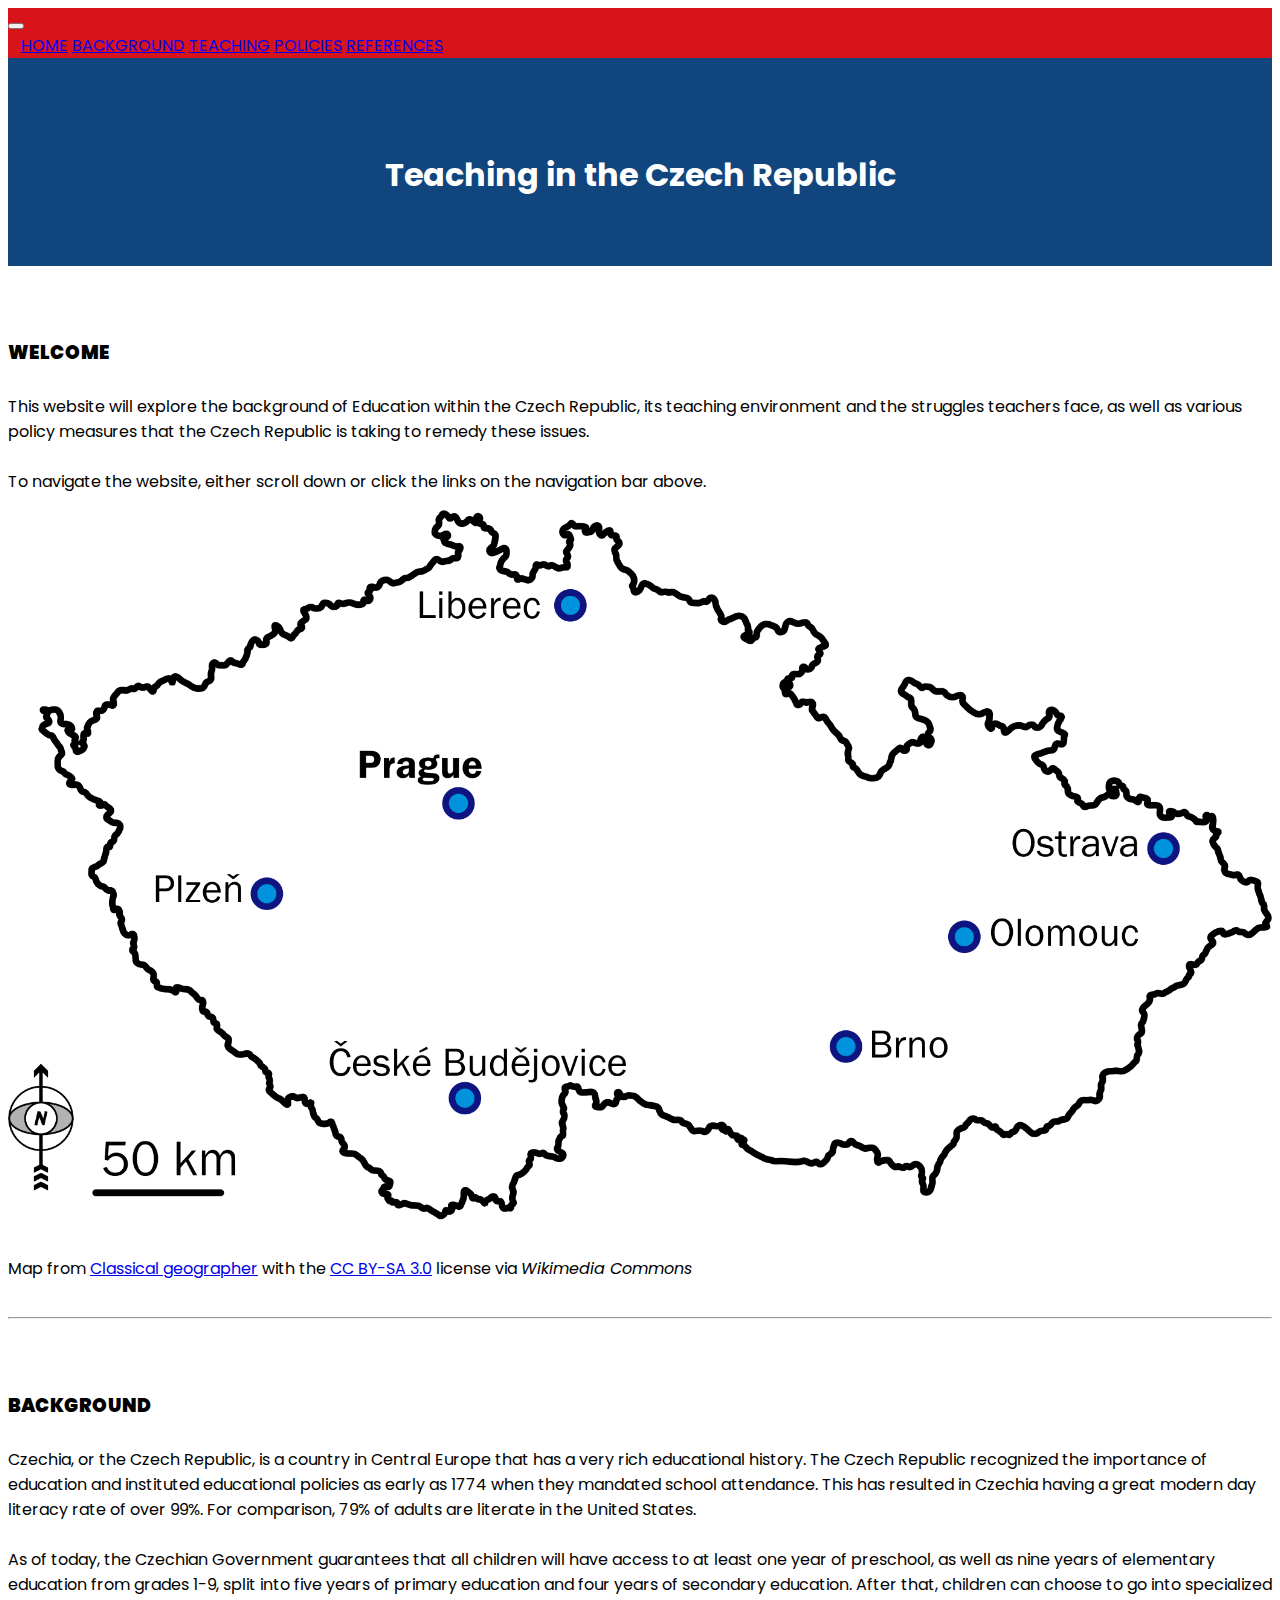
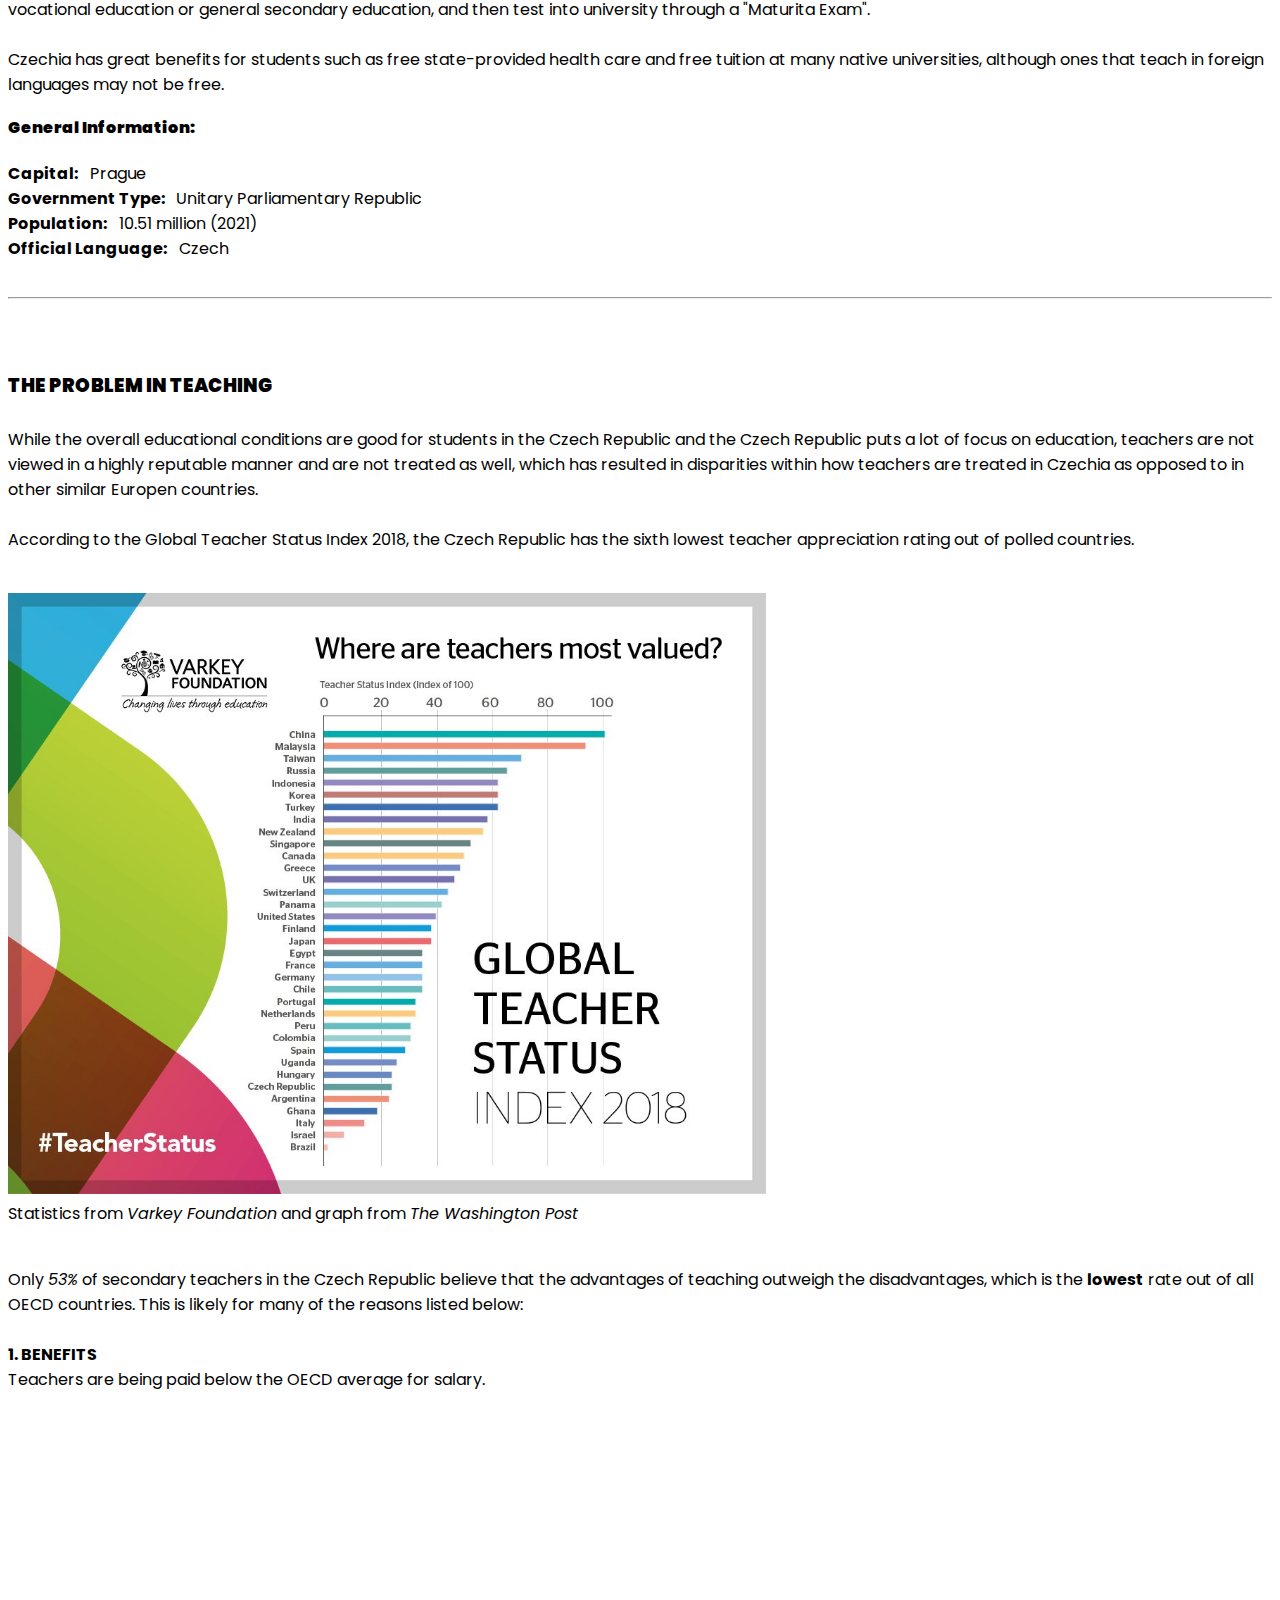
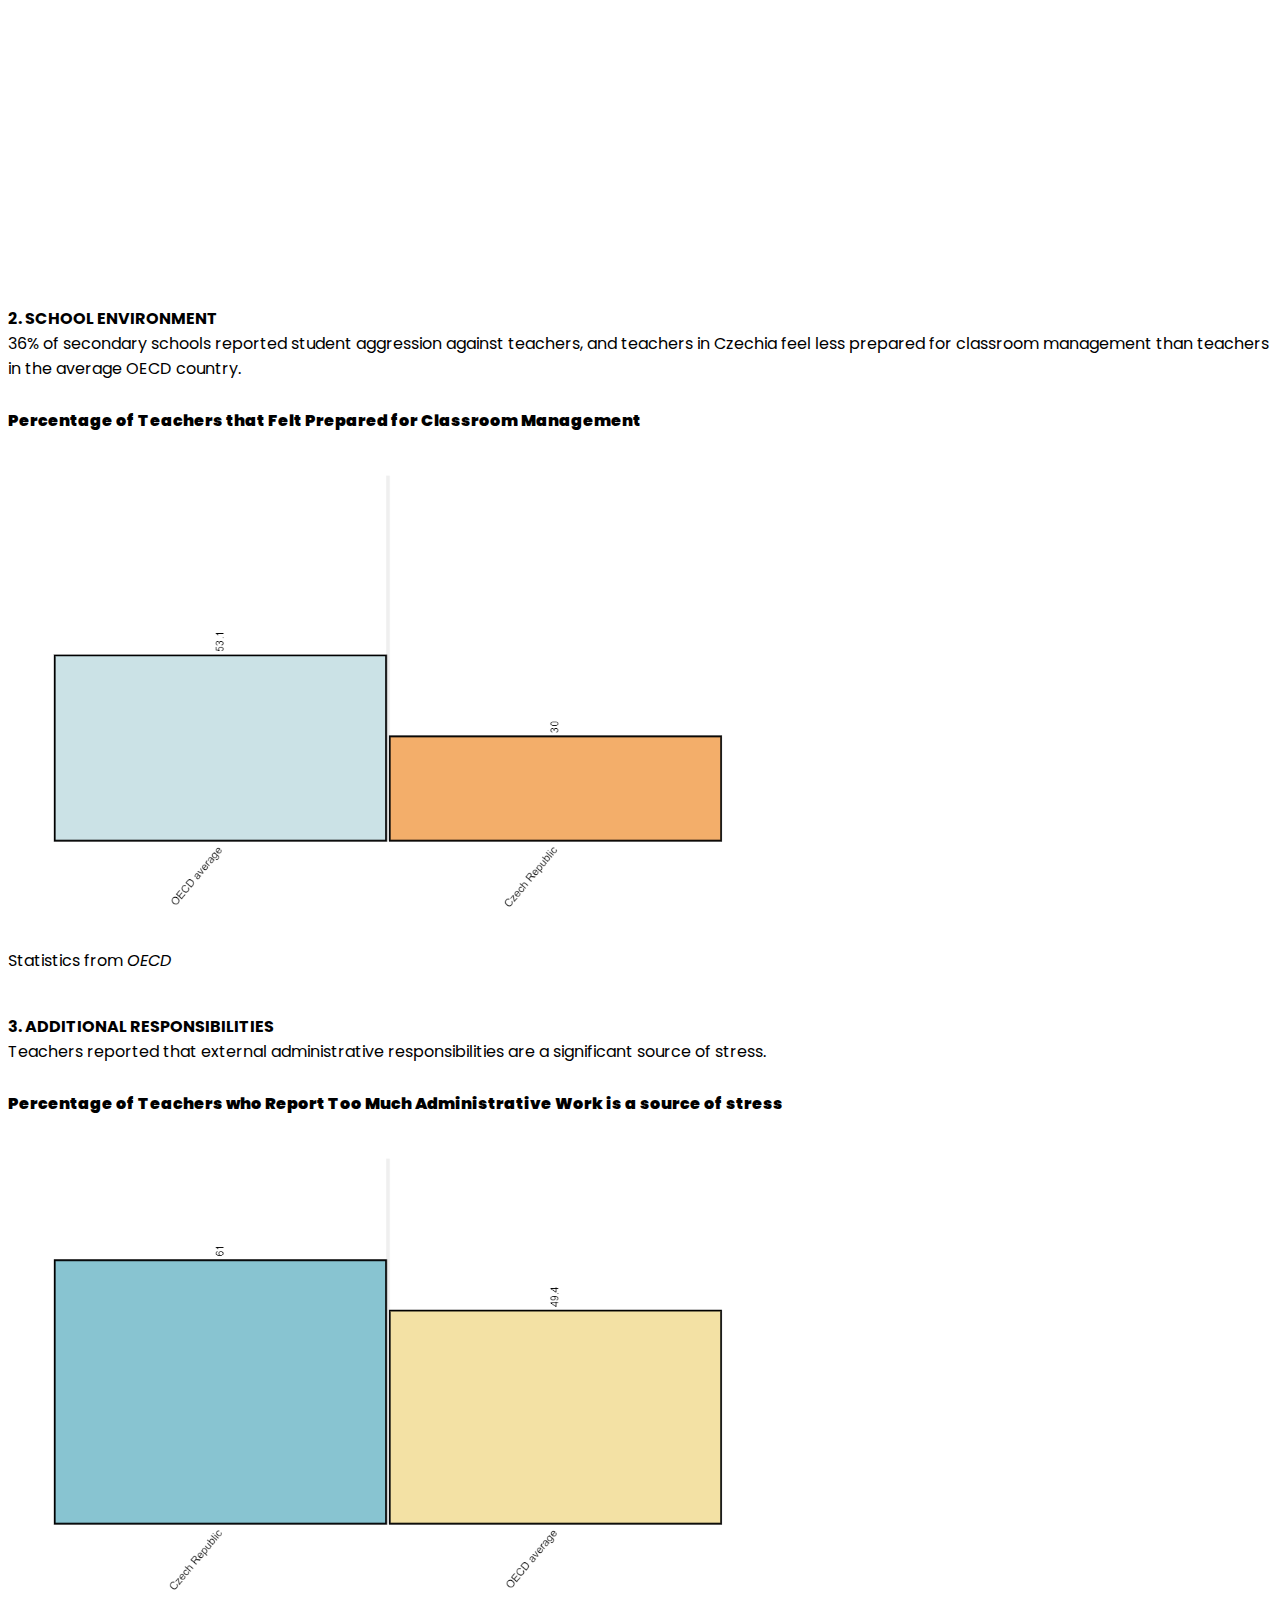
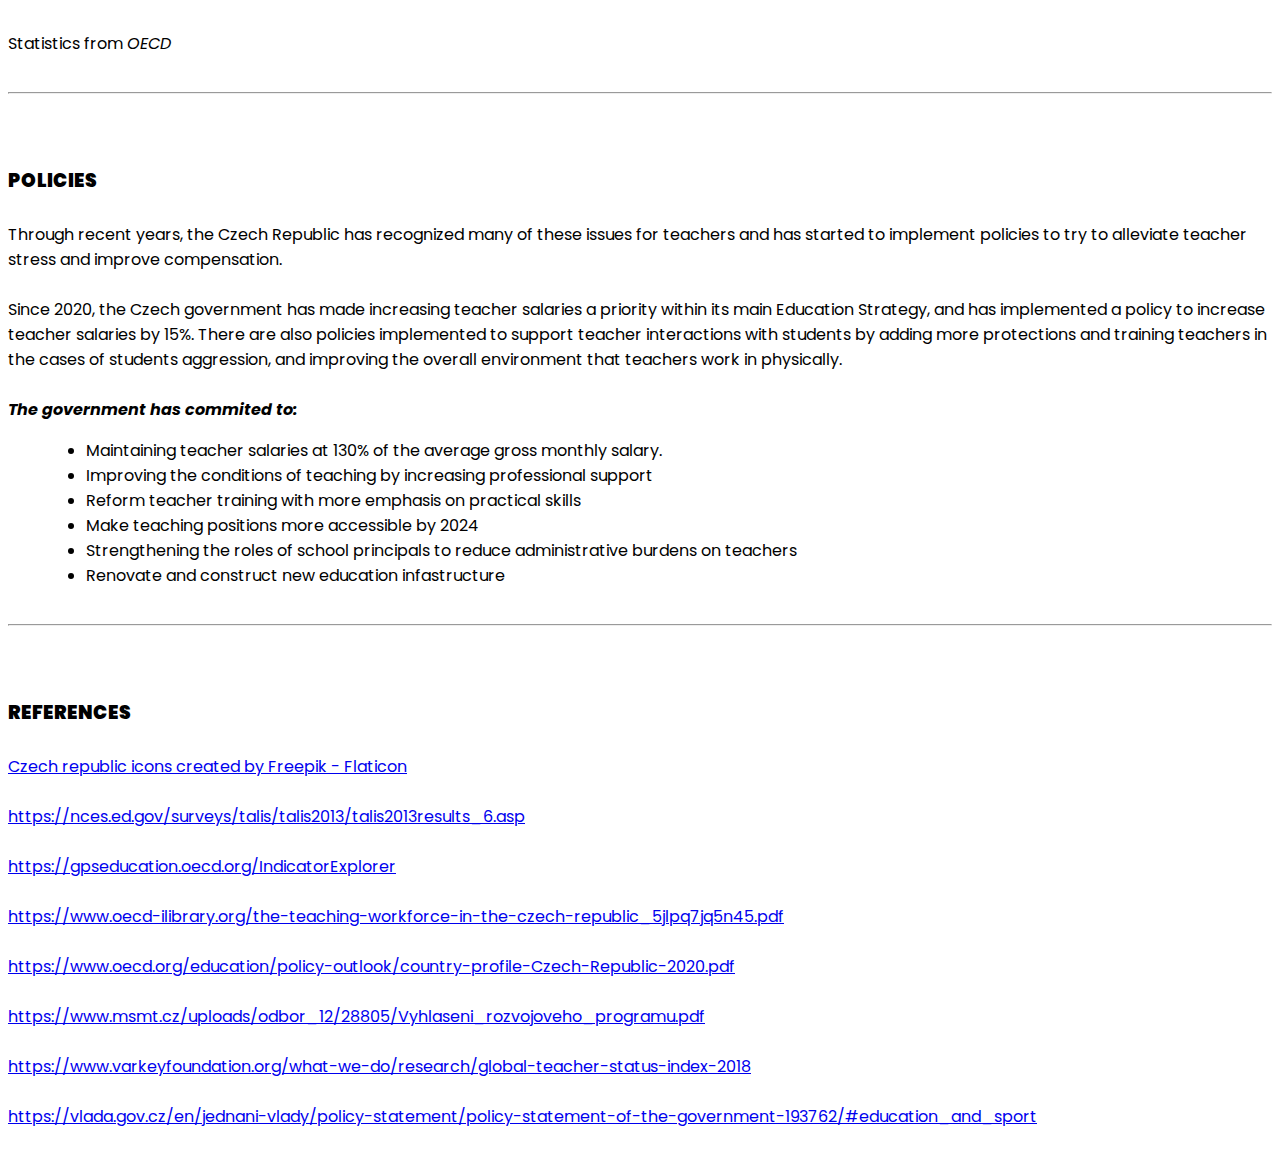
==== commit dbd926df: "feat: added proper attribution for map" ====
--- a/index.html
+++ b/index.html
@@ -25,7 +25,7 @@
       rel="stylesheet"
     />
   </head>
-  <body style="font-family: 'Poppins', sans-serif">
+  <body id="home" style="font-family: 'Poppins', sans-serif">
     <nav
       class="navbar navbar-expand-lg navbar-dark"
       style="background-color: #d7141a"
@@ -51,7 +51,7 @@
         </div>
       </div>
     </nav>
-    <header id="home">
+    <header>
       <h1>Teaching in the Czech Republic</h1>
     </header>
     <div class="container-md fs-5">
@@ -75,7 +75,12 @@
             alt="Czech Republic Map"
             style="width: 100% !important"
           />
+          <footer class="blockquote-footer" style="margin-top: 1vh">
+          Map from <a href="https://commons.wikimedia.org/wiki/File:Czech_Republic_simple.png">Classical geographer</a> with the <a href="https://creativecommons.org/licenses/by-sa/3.0">CC BY-SA 3.0</a> license via
+          <cite title="Source Title">Wikimedia Commons</cite>
+        </footer>
         </div>
+        
       </div>
       <hr id="background" />
       <div class="row">
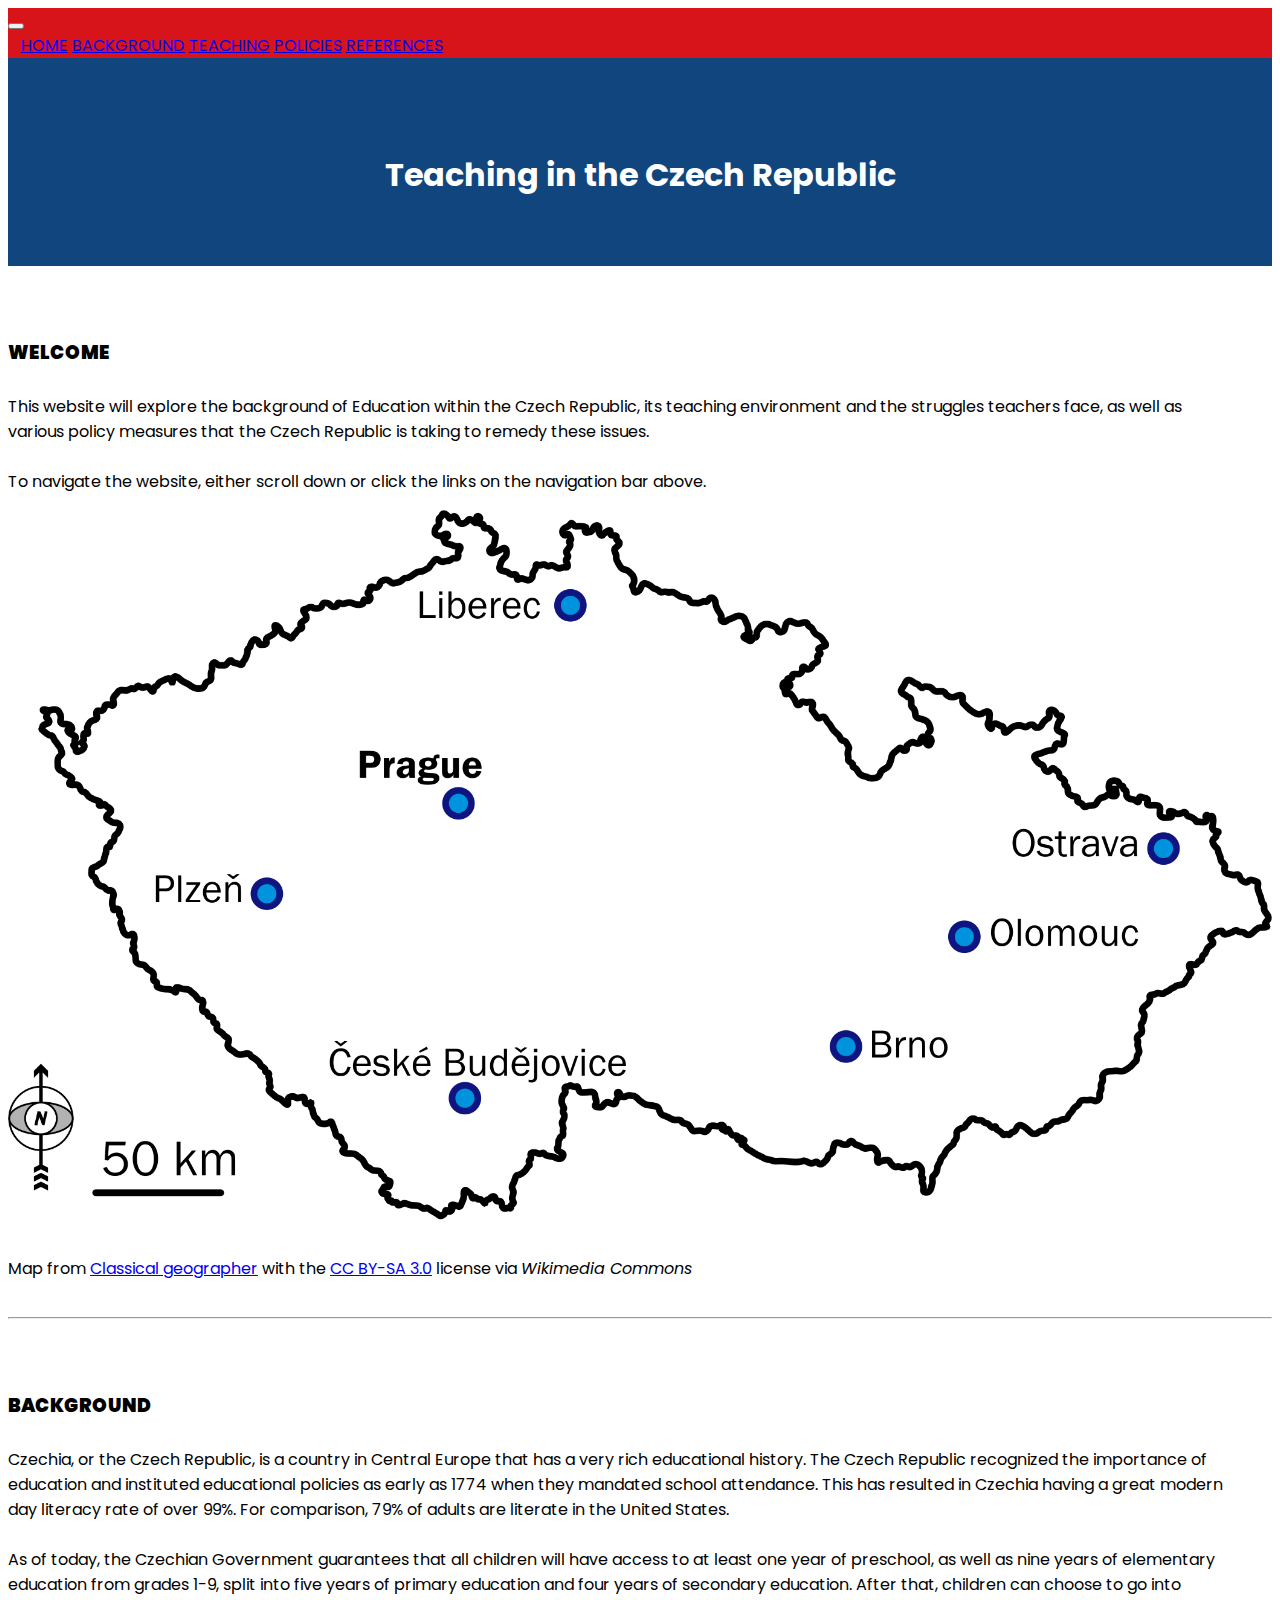
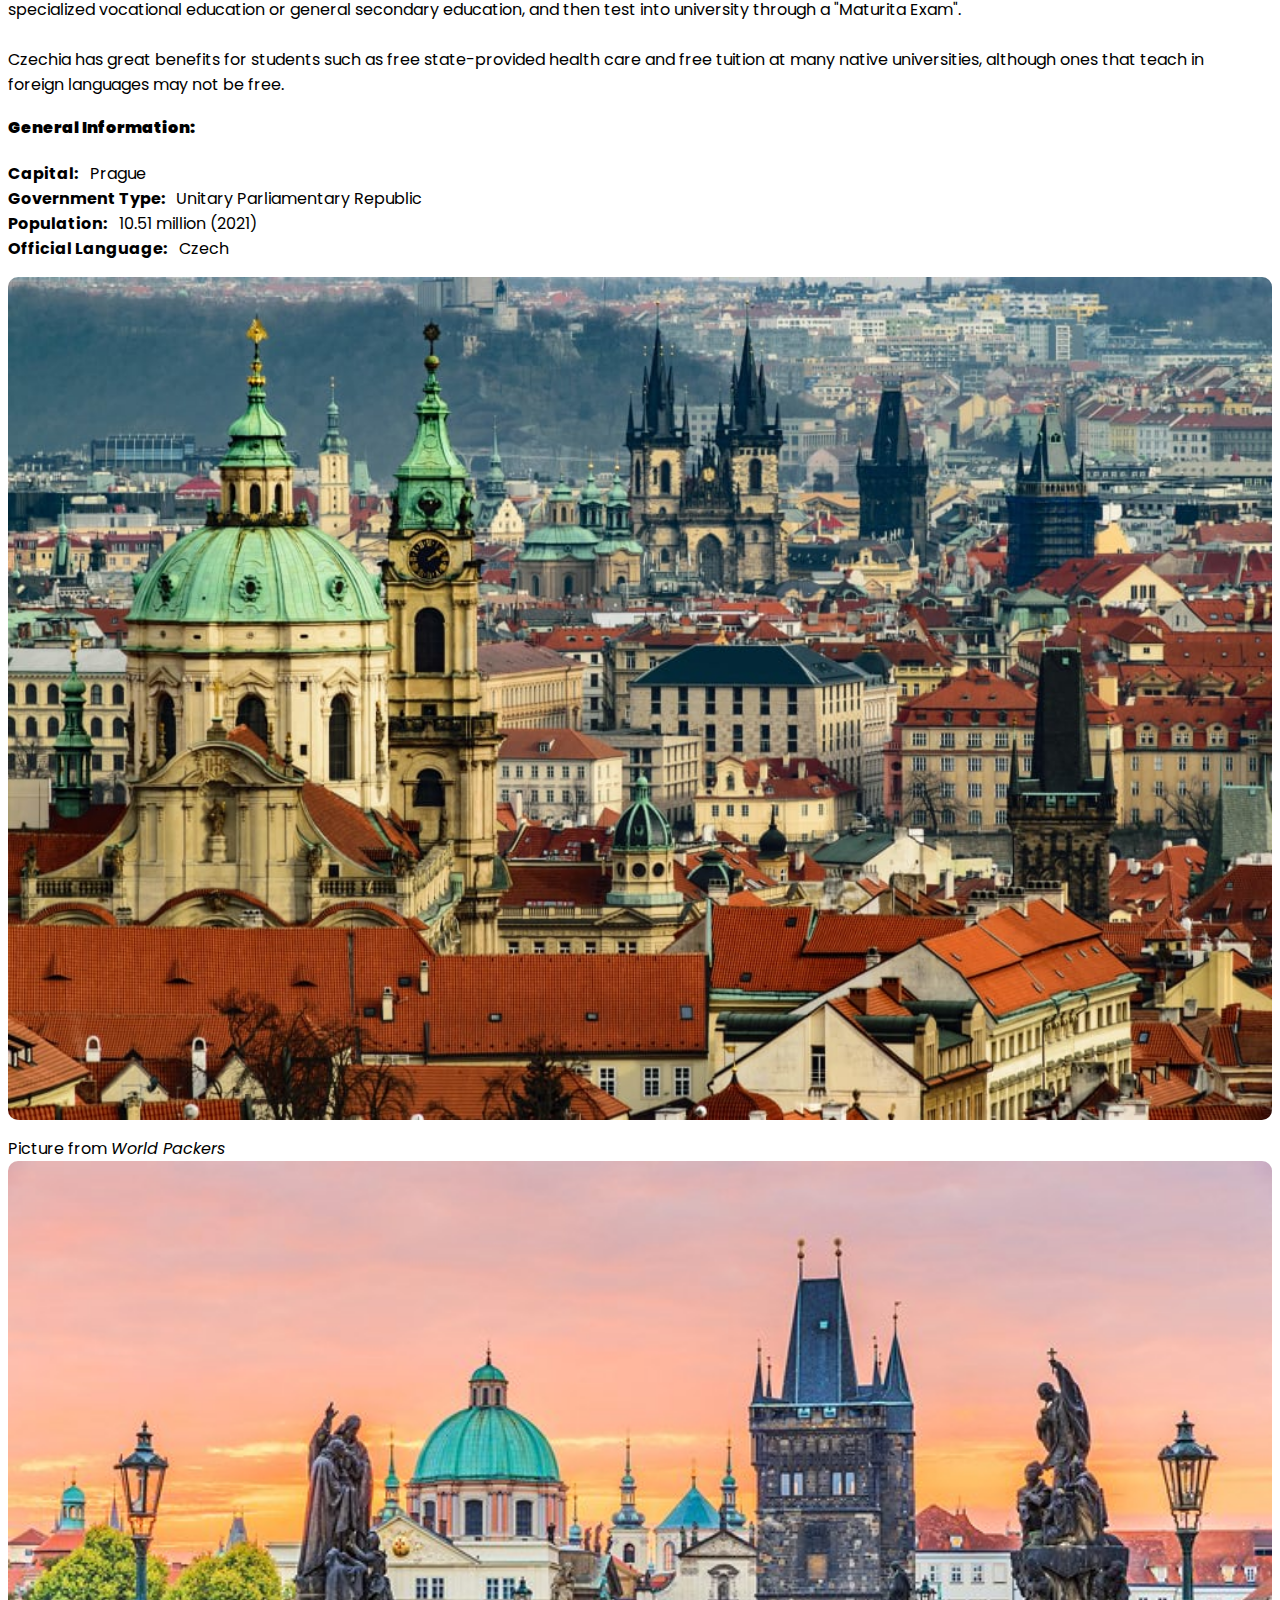
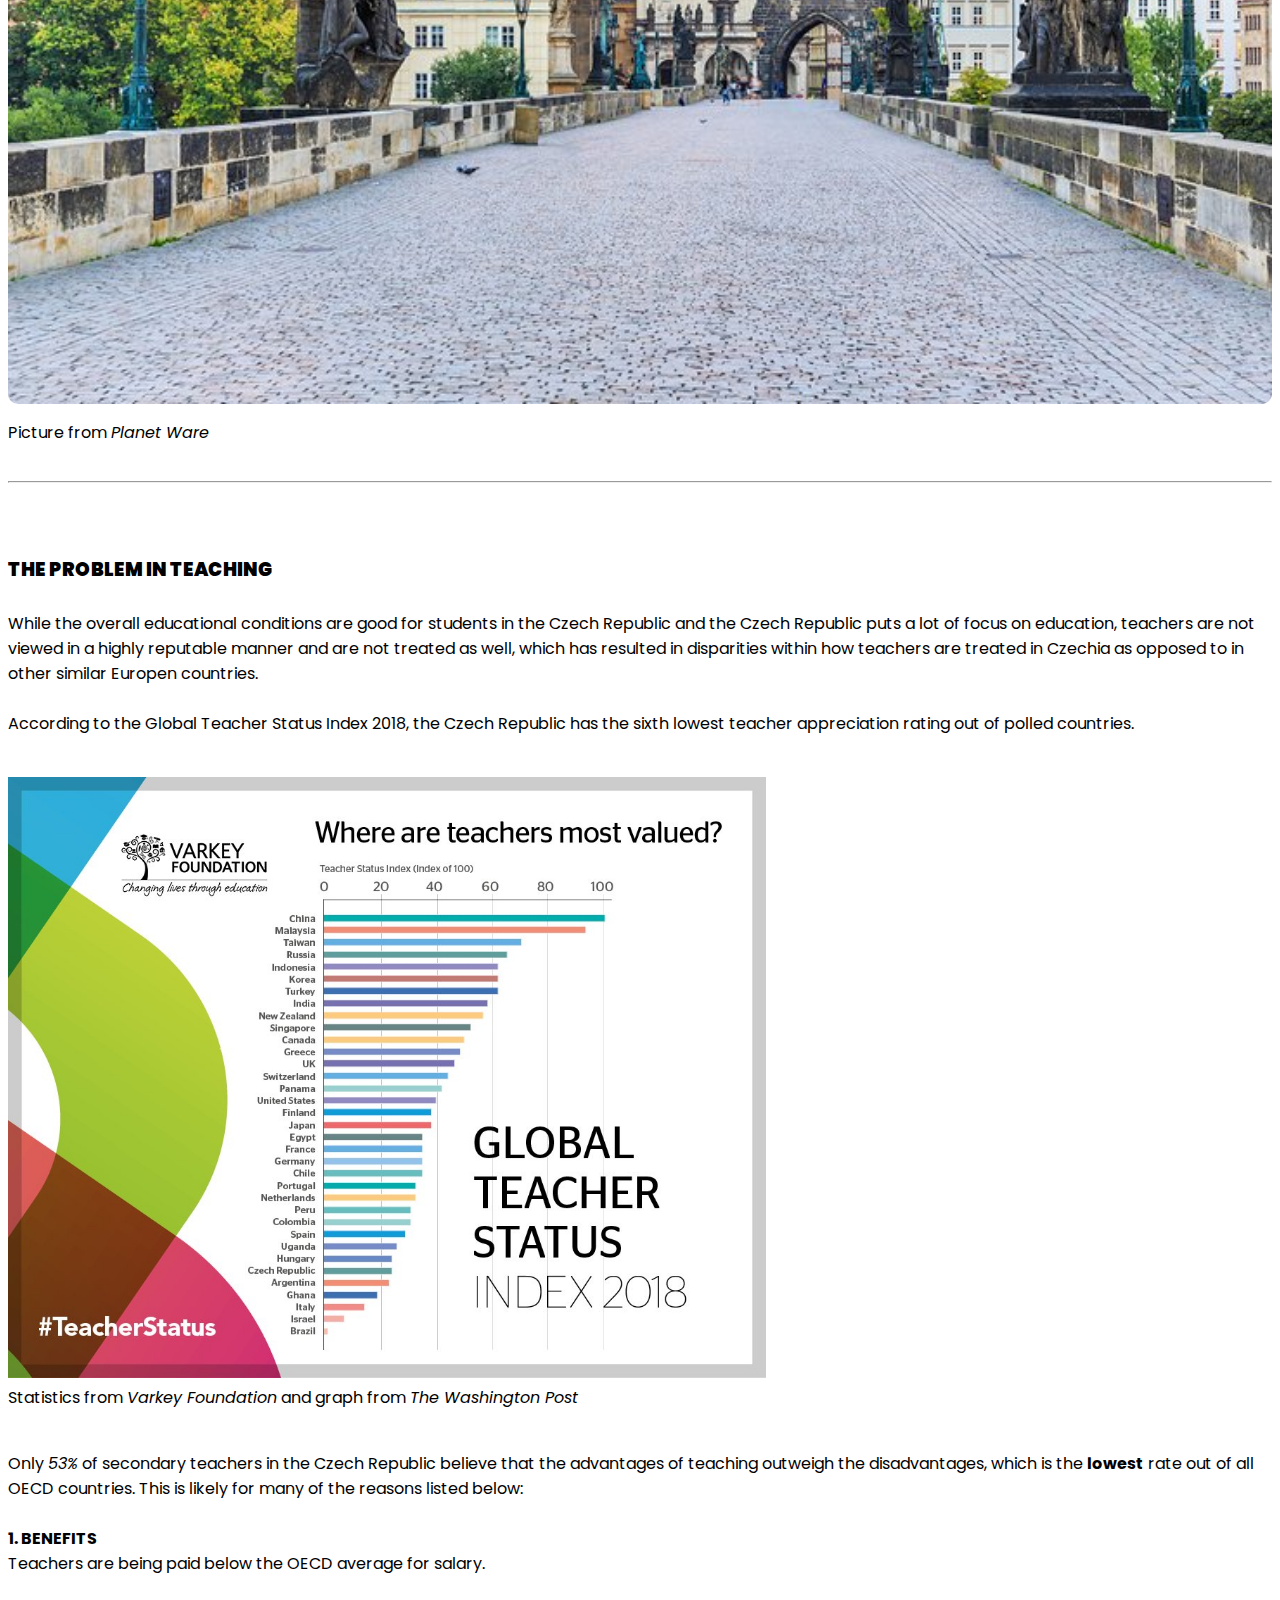
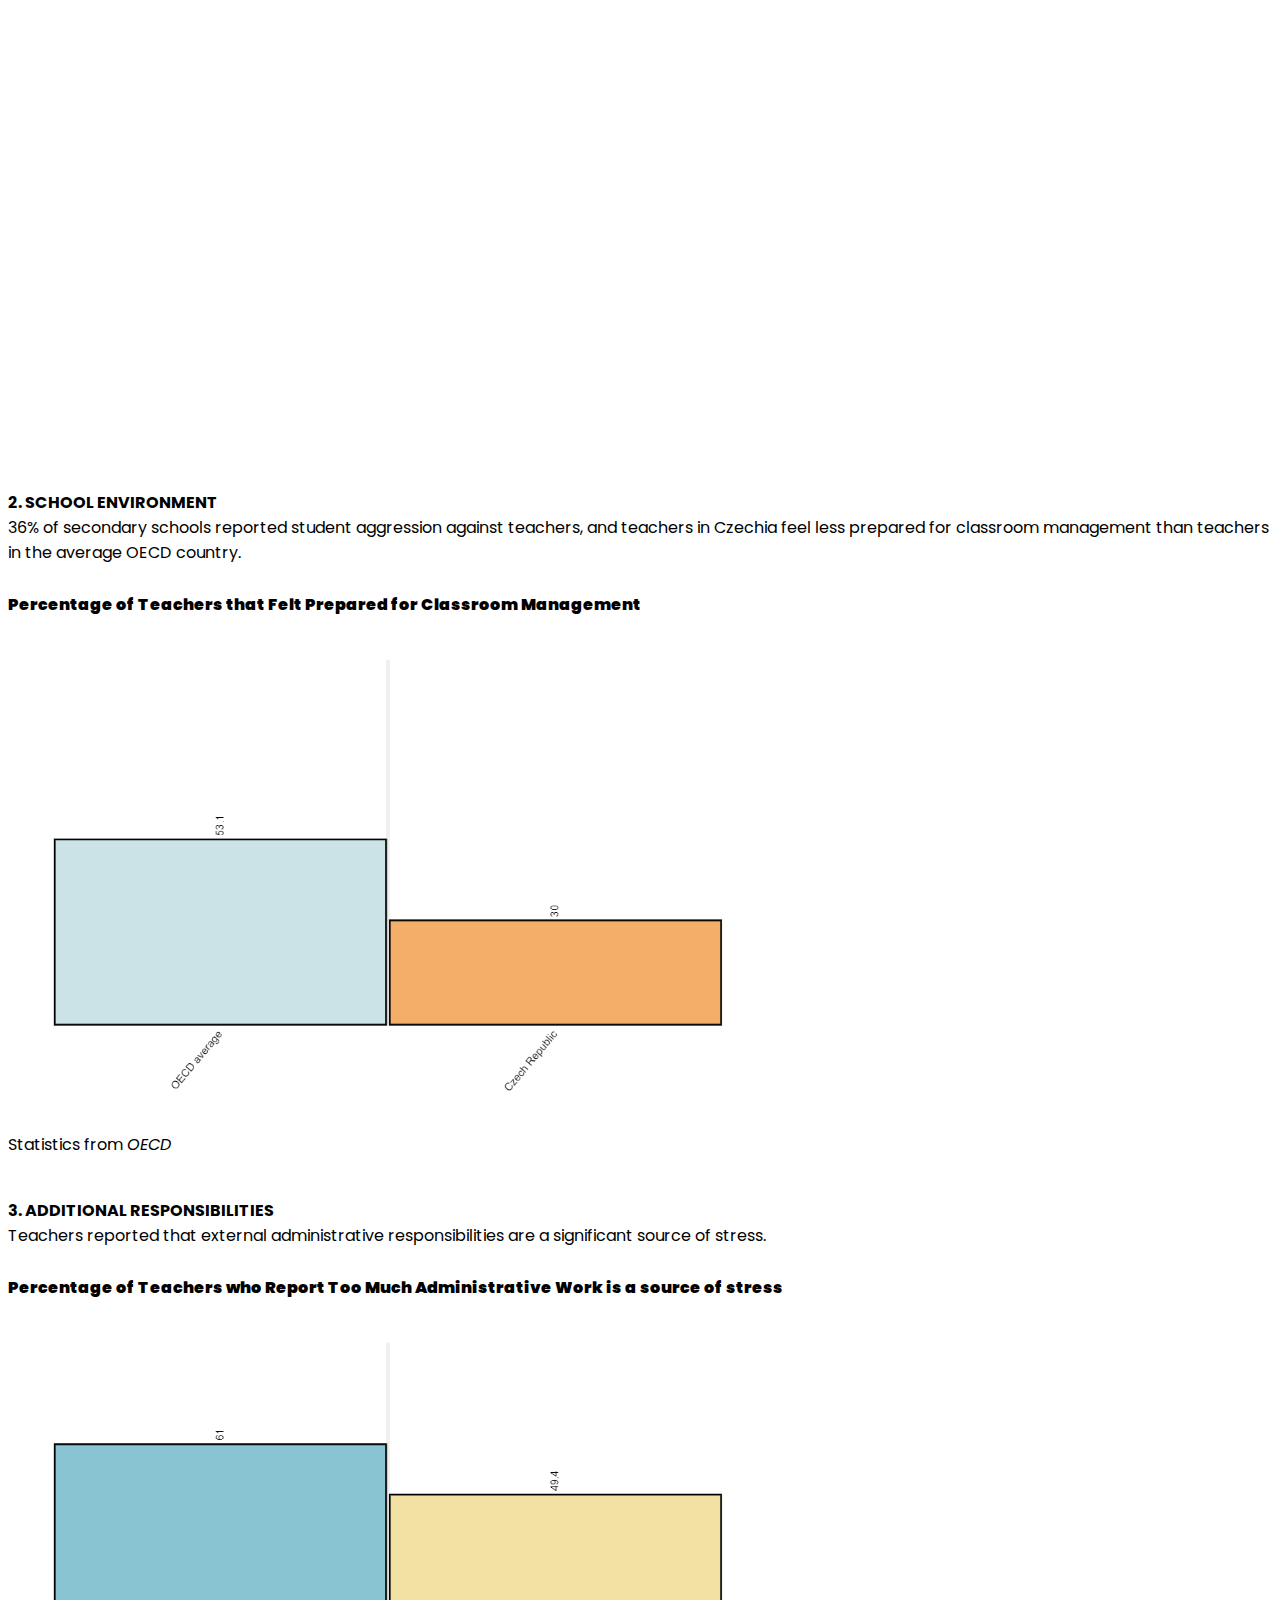
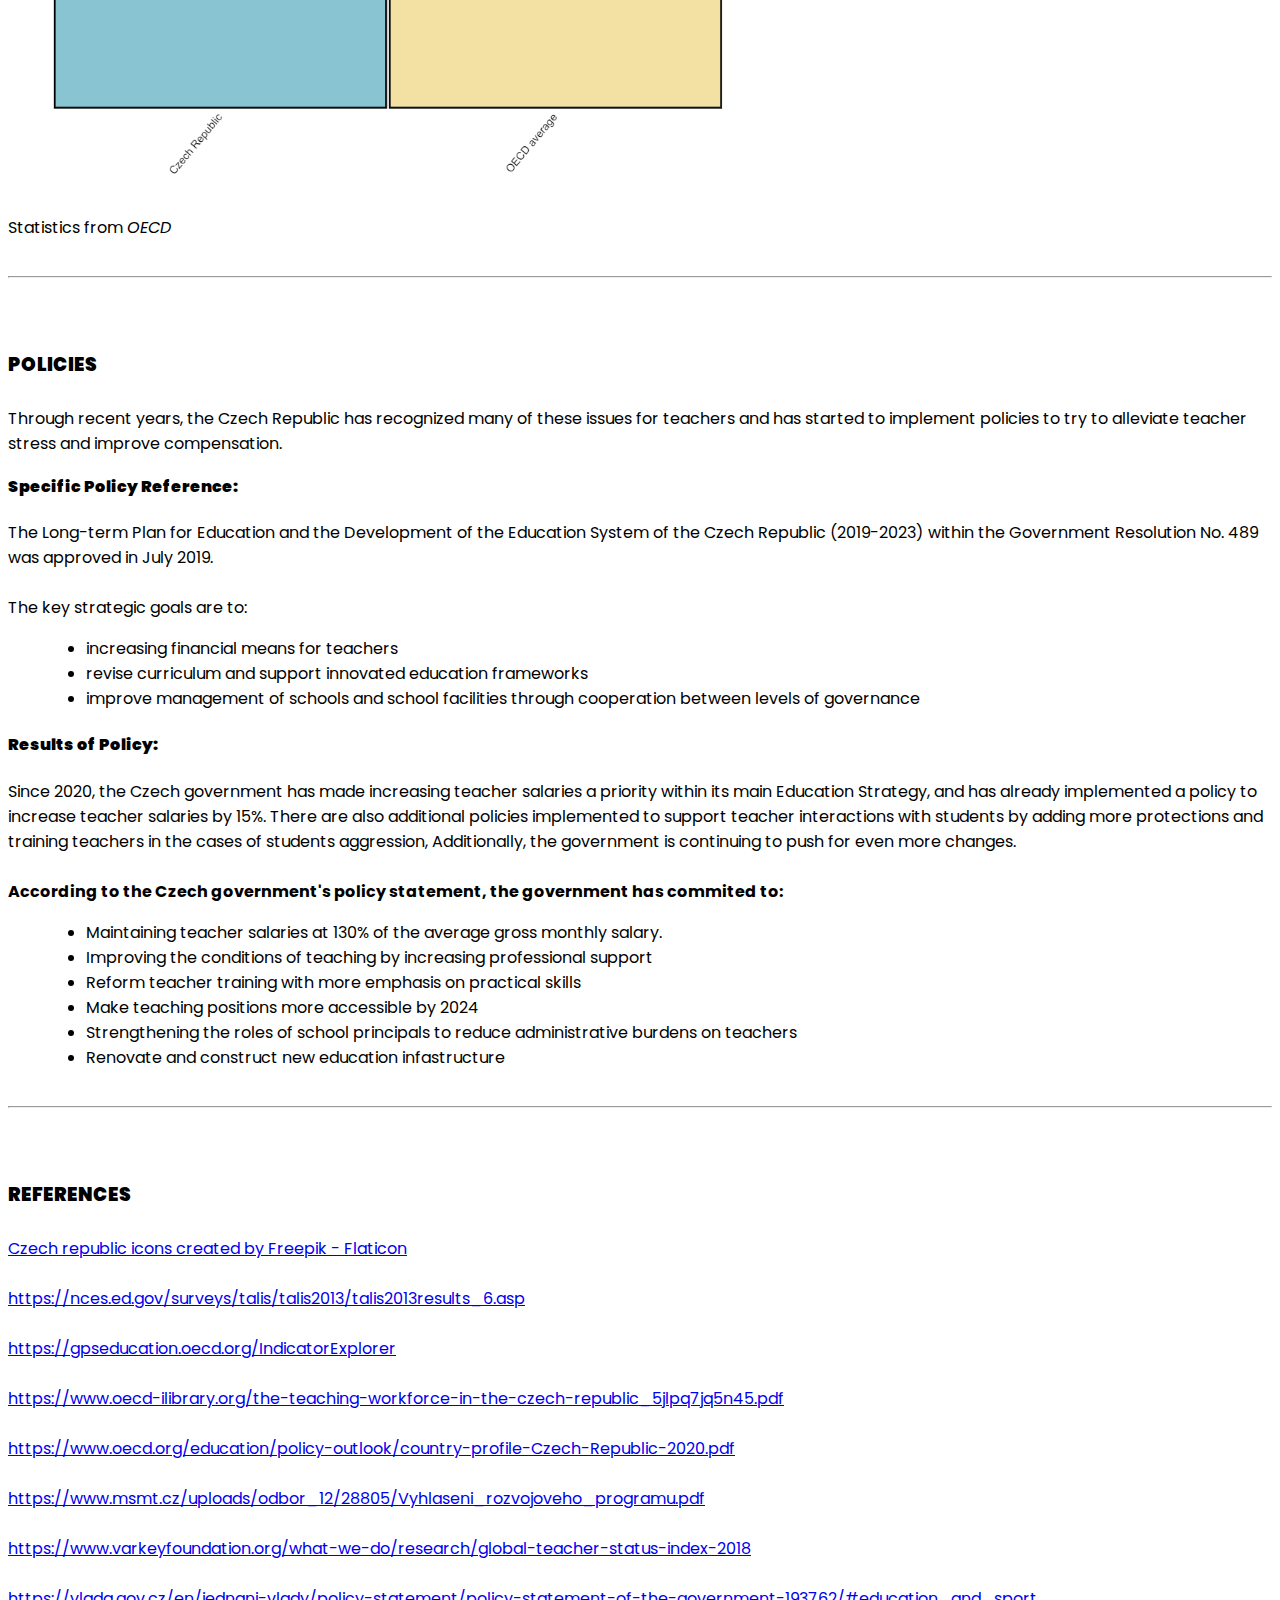
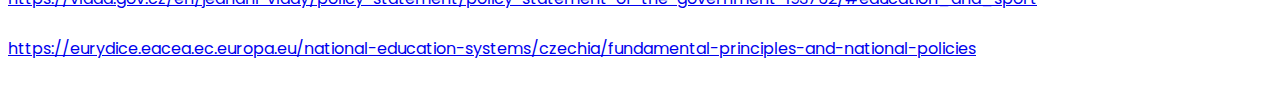
==== commit d0f7bd42: "feat: added images and specific policy" ====
--- a/index.html
+++ b/index.html
@@ -56,7 +56,7 @@
     </header>
     <div class="container-md fs-5">
       <div class="row">
-        <div class="col">
+        <div class="col" style="padding-right: 3vw;">
           <h3><b>WELCOME</b></h3>
           <p>
             This website will explore the background of Education within the
@@ -84,37 +84,61 @@
       </div>
       <hr id="background" />
       <div class="row">
-        <h3><b>BACKGROUND</b></h3>
-        <p>
-          Czechia, or the Czech Republic, is a country in Central Europe that
-          has a very rich educational history. The Czech Republic recognized the
-          importance of education and instituted educational policies as early
-          as 1774 when they mandated school attendance. This has resulted in
-          Czechia having a great modern day literacy rate of over 99%. For
-          comparison, 79% of adults are literate in the United States.
-          <br /><br />
-          As of today, the Czechian Government guarantees that all children will
-          have access to at least one year of preschool, as well as nine years
-          of elementary education from grades 1-9, split into five years of
-          primary education and four years of secondary education. After that,
-          children can choose to go into specialized vocational education or
-          general secondary education, and then test into university through a
-          "Maturita Exam".
-          <br /><br />
-          Czechia has great benefits for students such as free state-provided
-          health care and free tuition at many native universities, although
-          ones that teach in foreign languages may not be free.
-        </p>
-        <h4 style="margin-top: 2vh"><b>General Information:</b></h4>
-        <p>
-          <b>Capital:</b> &nbsp; Prague
-          <br />
-          <b>Government Type: </b> &nbsp; Unitary Parliamentary Republic
-          <br />
-          <b>Population:</b> &nbsp; 10.51 million (2021)
-          <br />
-          <b>Official Language:</b> &nbsp; Czech
-        </p>
+        <div class="col" style="padding-right: 3vw;">
+          <h3><b>BACKGROUND</b></h3>
+          <p>
+            Czechia, or the Czech Republic, is a country in Central Europe that
+            has a very rich educational history. The Czech Republic recognized the
+            importance of education and instituted educational policies as early
+            as 1774 when they mandated school attendance. This has resulted in
+            Czechia having a great modern day literacy rate of over 99%. For
+            comparison, 79% of adults are literate in the United States.
+            <br /><br />
+            As of today, the Czechian Government guarantees that all children will
+            have access to at least one year of preschool, as well as nine years
+            of elementary education from grades 1-9, split into five years of
+            primary education and four years of secondary education. After that,
+            children can choose to go into specialized vocational education or
+            general secondary education, and then test into university through a
+            "Maturita Exam".
+            <br /><br />
+            Czechia has great benefits for students such as free state-provided
+            health care and free tuition at many native universities, although
+            ones that teach in foreign languages may not be free.
+          </p>
+          <h4 style="margin-top: 2vh"><b>General Information:</b></h4>
+          <p>
+            <b>Capital:</b> &nbsp; Prague
+            <br />
+            <b>Government Type: </b> &nbsp; Unitary Parliamentary Republic
+            <br />
+            <b>Population:</b> &nbsp; 10.51 million (2021)
+            <br />
+            <b>Official Language:</b> &nbsp; Czech
+          </p>
+        </div>
+        <div class="col">
+          <img
+            src="images/czechCity.jpg"
+            class="img-fluid rounded-corners"
+            alt="Czech Republic City"
+            style="width: 100% !important"
+          />
+          <footer class="blockquote-footer" style="margin-top: 1vh">
+          Picture from 
+          <cite title="World Packers">World Packers</cite>
+          </footer>
+          <img
+            src="images/czechBridge.jpg"
+            class="img-fluid rounded-corners"
+            alt="Czech Republic Map"
+            style="width: 100% !important"
+          />
+          <footer class="blockquote-footer" style="margin-top: 1vh">
+          Picture from
+          <cite title="Source Title">Planet Ware</cite>
+          </footer>
+        </div>
       </div>
       <hr id="teaching" />
       <div class="row">
@@ -219,15 +243,30 @@
           Through recent years, the Czech Republic has recognized many of these
           issues for teachers and has started to implement policies to try to
           alleviate teacher stress and improve compensation.
-          <br /><br />
+        </p>
+        <h4 style="margin-top: 2vh;"><b>Specific Policy Reference:</b></h4>
+        <p>
+          The Long-term Plan for Education and the Development of the Education System 
+          of the Czech Republic (2019-2023) within the Government Resolution No. 489 
+          was approved in July 2019.
+          <br><br>
+          The key strategic goals are to:
+          <ul>
+            <li>increasing financial means for teachers</li>
+            <li>revise curriculum and support innovated education frameworks</li>
+            <li>improve management of schools and school facilities through cooperation between levels of governance</li>
+          </ul>
+        </p>
+        <h4><b>Results of Policy:</b></h4>
+        <p>
           Since 2020, the Czech government has made increasing teacher salaries
-          a priority within its main Education Strategy, and has implemented a
-          policy to increase teacher salaries by 15%. There are also policies 
+          a priority within its main Education Strategy, and has already implemented a
+          policy to increase teacher salaries by 15%. There are also additional policies 
           implemented to support teacher interactions with students by adding more 
           protections and training teachers in the cases of students aggression, 
-          and improving the overall environment that teachers work in physically.
-          <br /><br />
-          <b><i>The government has commited to:</i></b>
+          Additionally, the government is continuing to push for even more changes.
+          <br><br>
+          <b>According to the Czech government's policy statement, the government has commited to:</b>
           <ul>
             <li>Maintaining teacher salaries at 130% of the average gross monthly salary.</li>
             <li>Improving the conditions of teaching by increasing professional support</li>
@@ -290,6 +329,12 @@
             title="Government Policies"
             >https://vlada.gov.cz/en/jednani-vlady/policy-statement/policy-statement-of-the-government-193762/#education_and_sport</a
           >
+          <br /><br />
+          <a
+            href="https://eurydice.eacea.ec.europa.eu/national-education-systems/czechia/fundamental-principles-and-national-policies"
+            title="Czechia Fundamental Principles and National Policies"
+            >https://eurydice.eacea.ec.europa.eu/national-education-systems/czechia/fundamental-principles-and-national-policies</a
+          >
         </p>
       </div>
     </div>
--- a/styles/index.css
+++ b/styles/index.css
@@ -38,6 +38,10 @@
   margin-left: 3vw;
 }
 
+.rounded-corners {
+  border-radius: 10px;
+}
+
 @media screen and (min-width: 800px) {
   iframe {
     width: 60% !important;
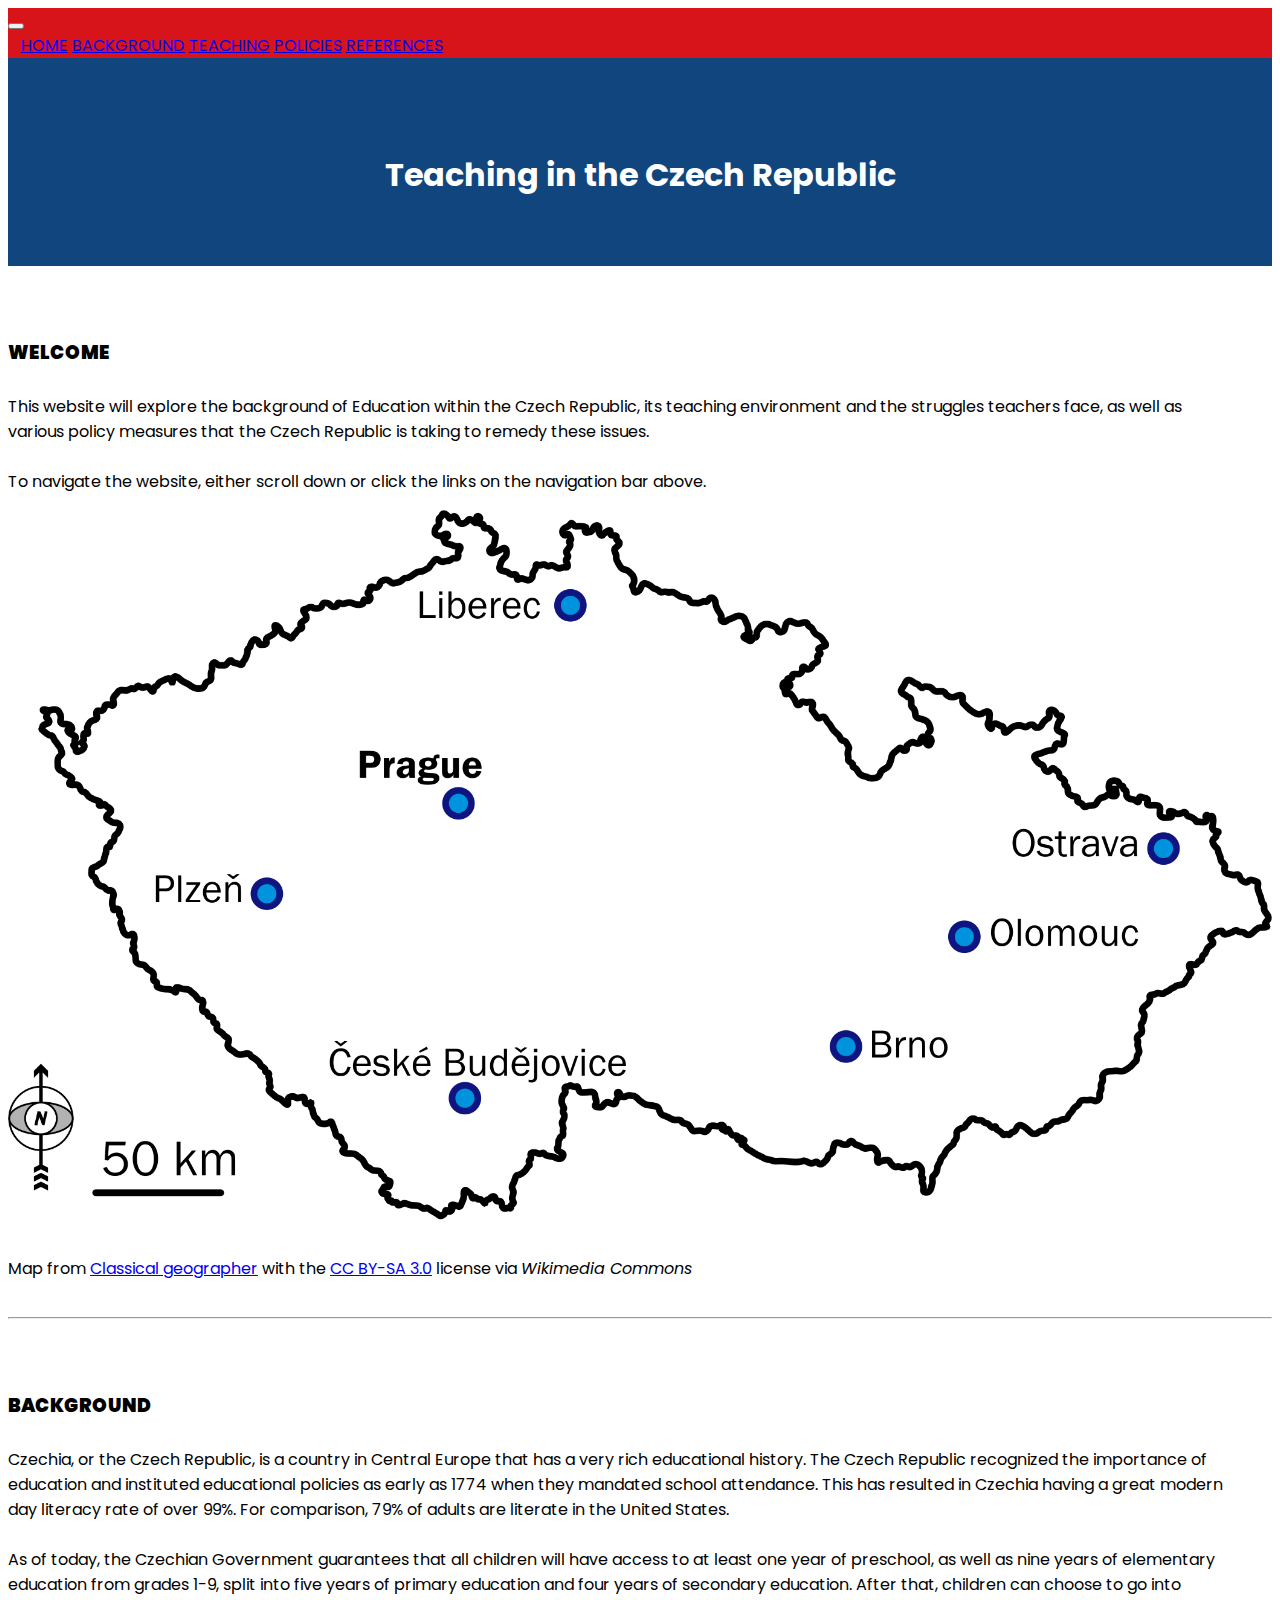
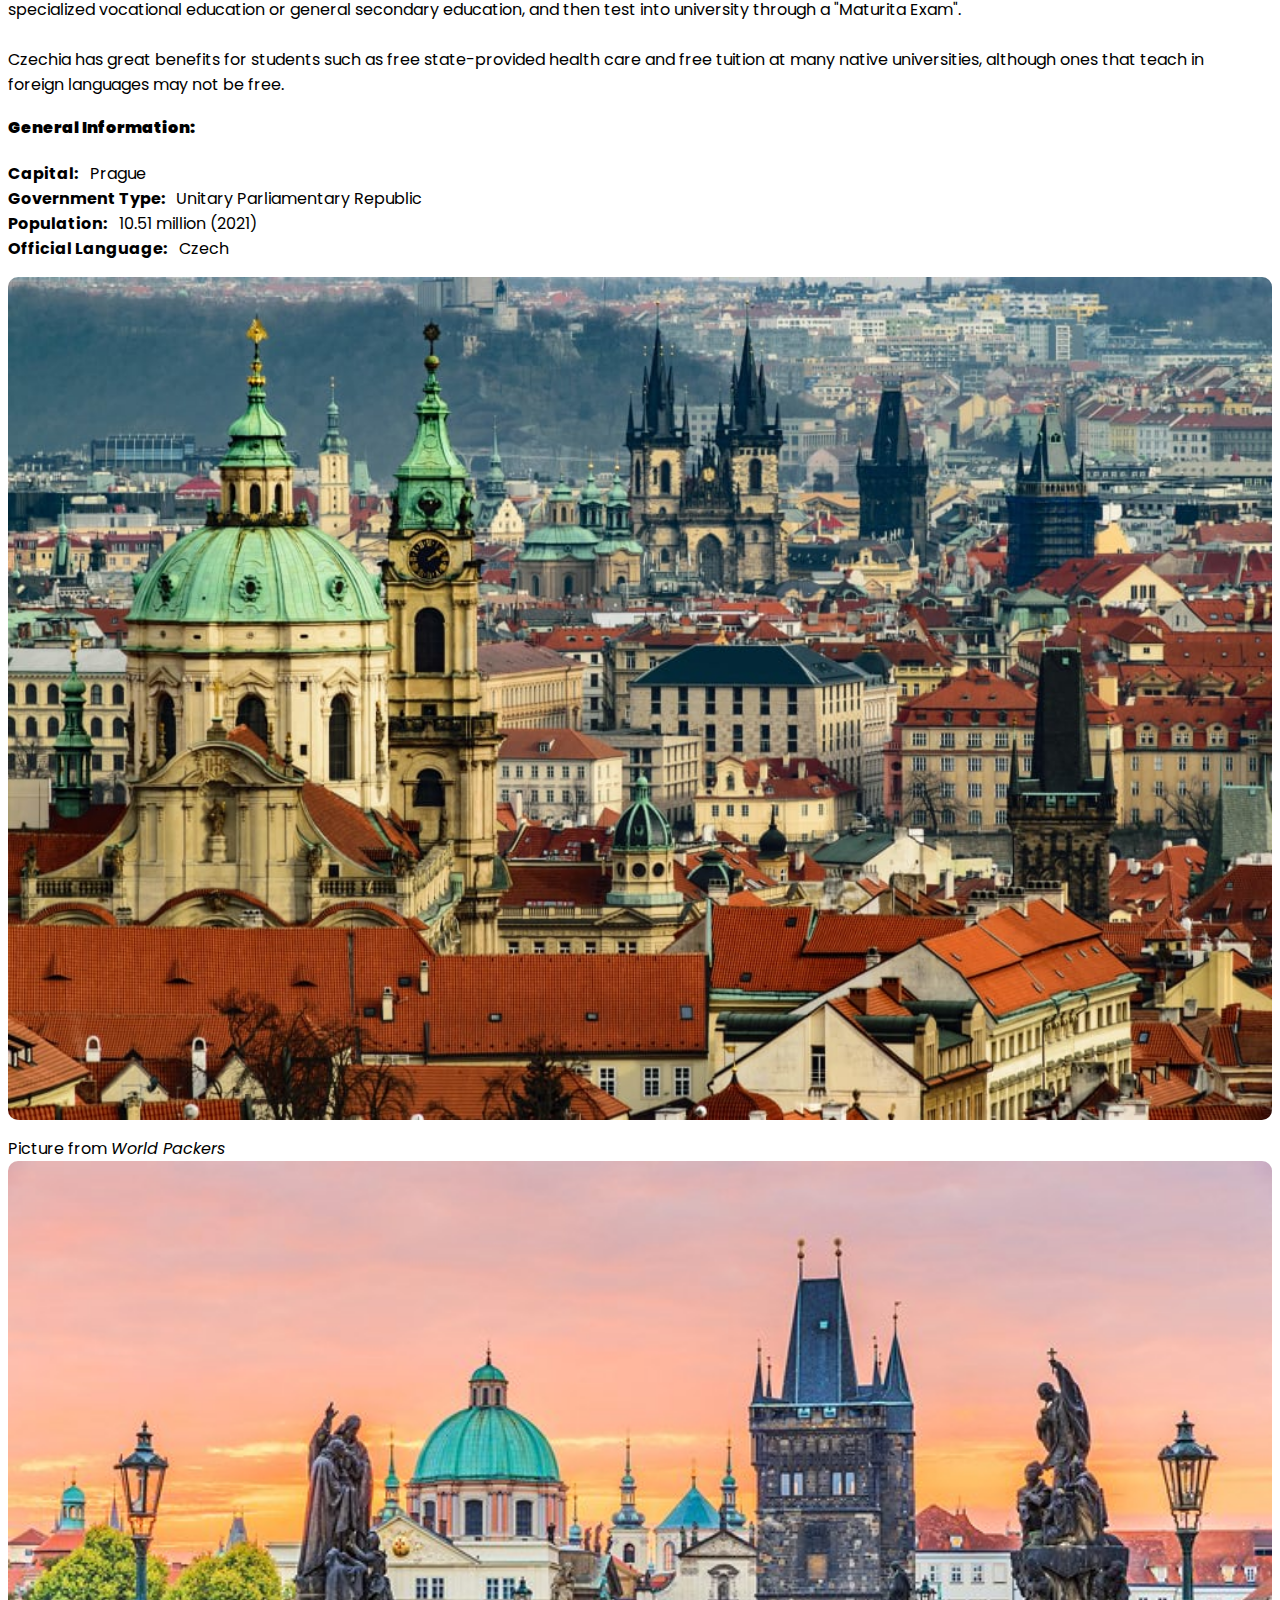
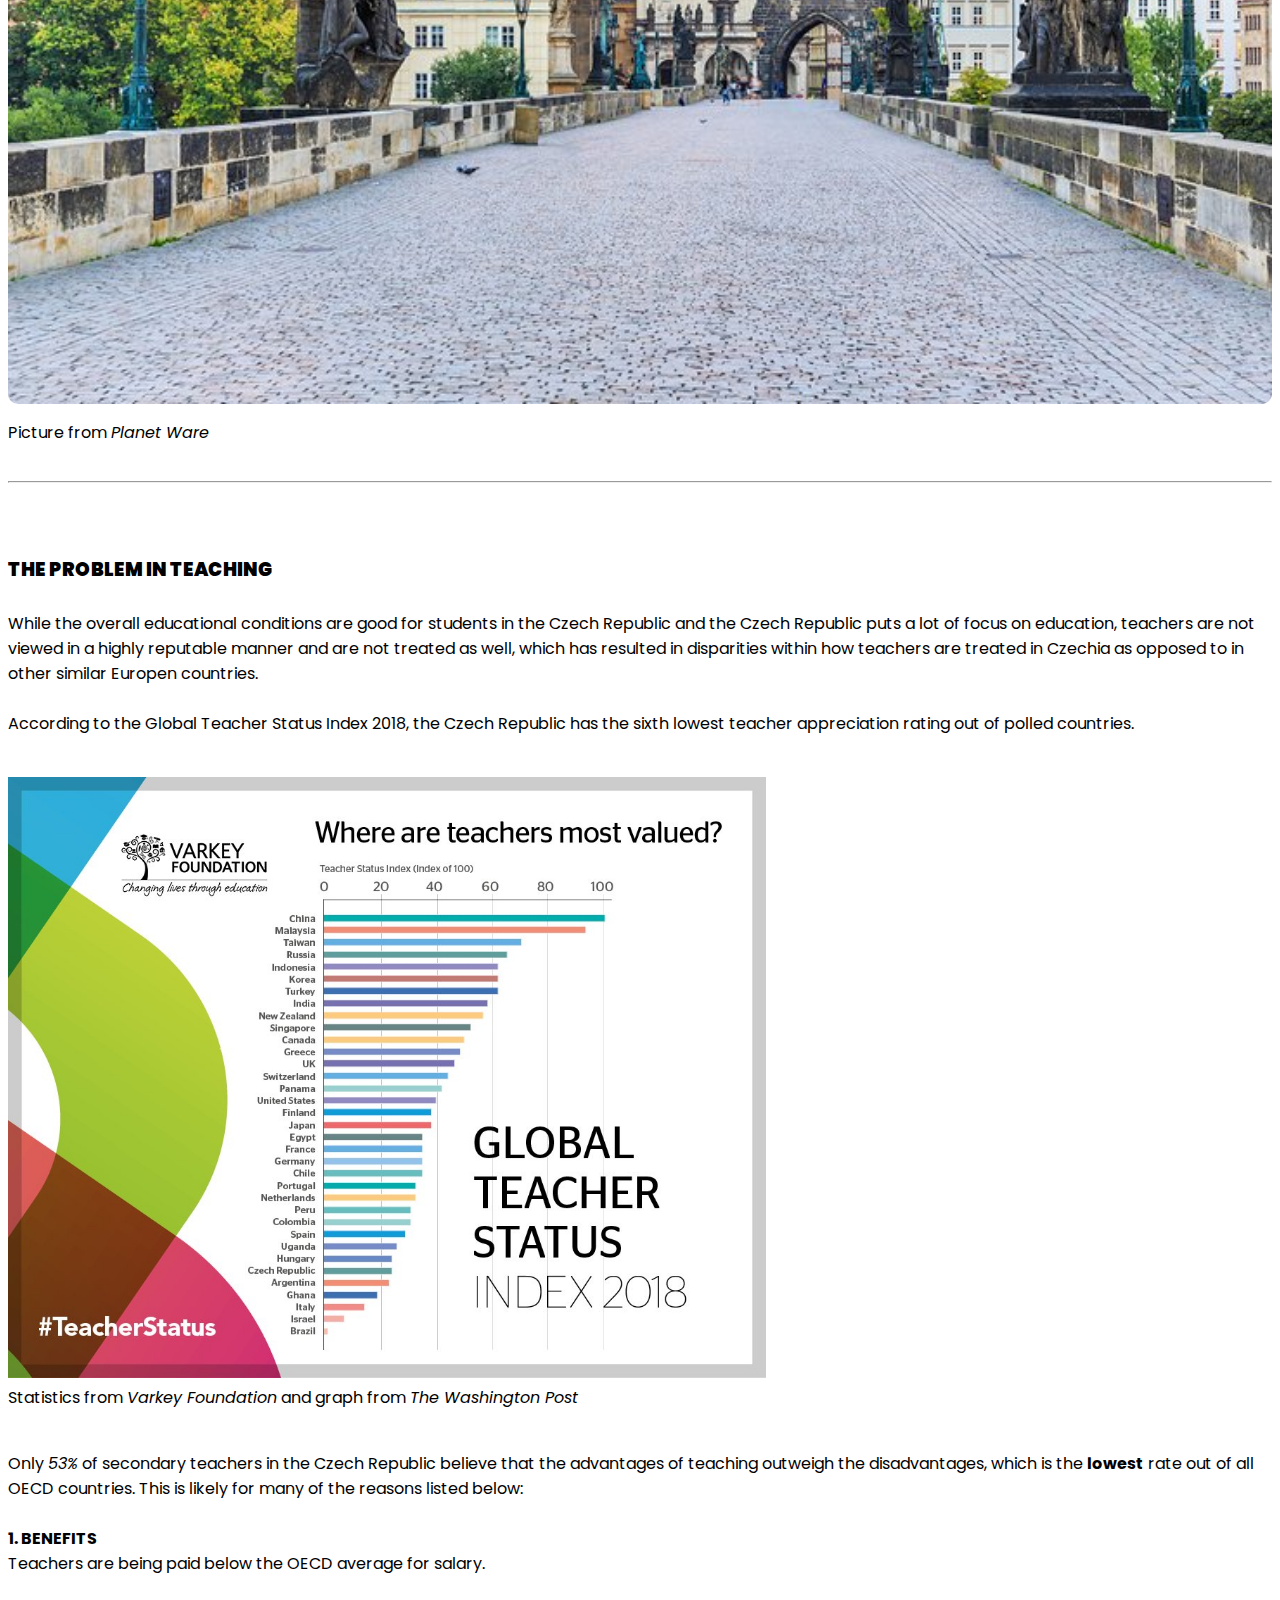
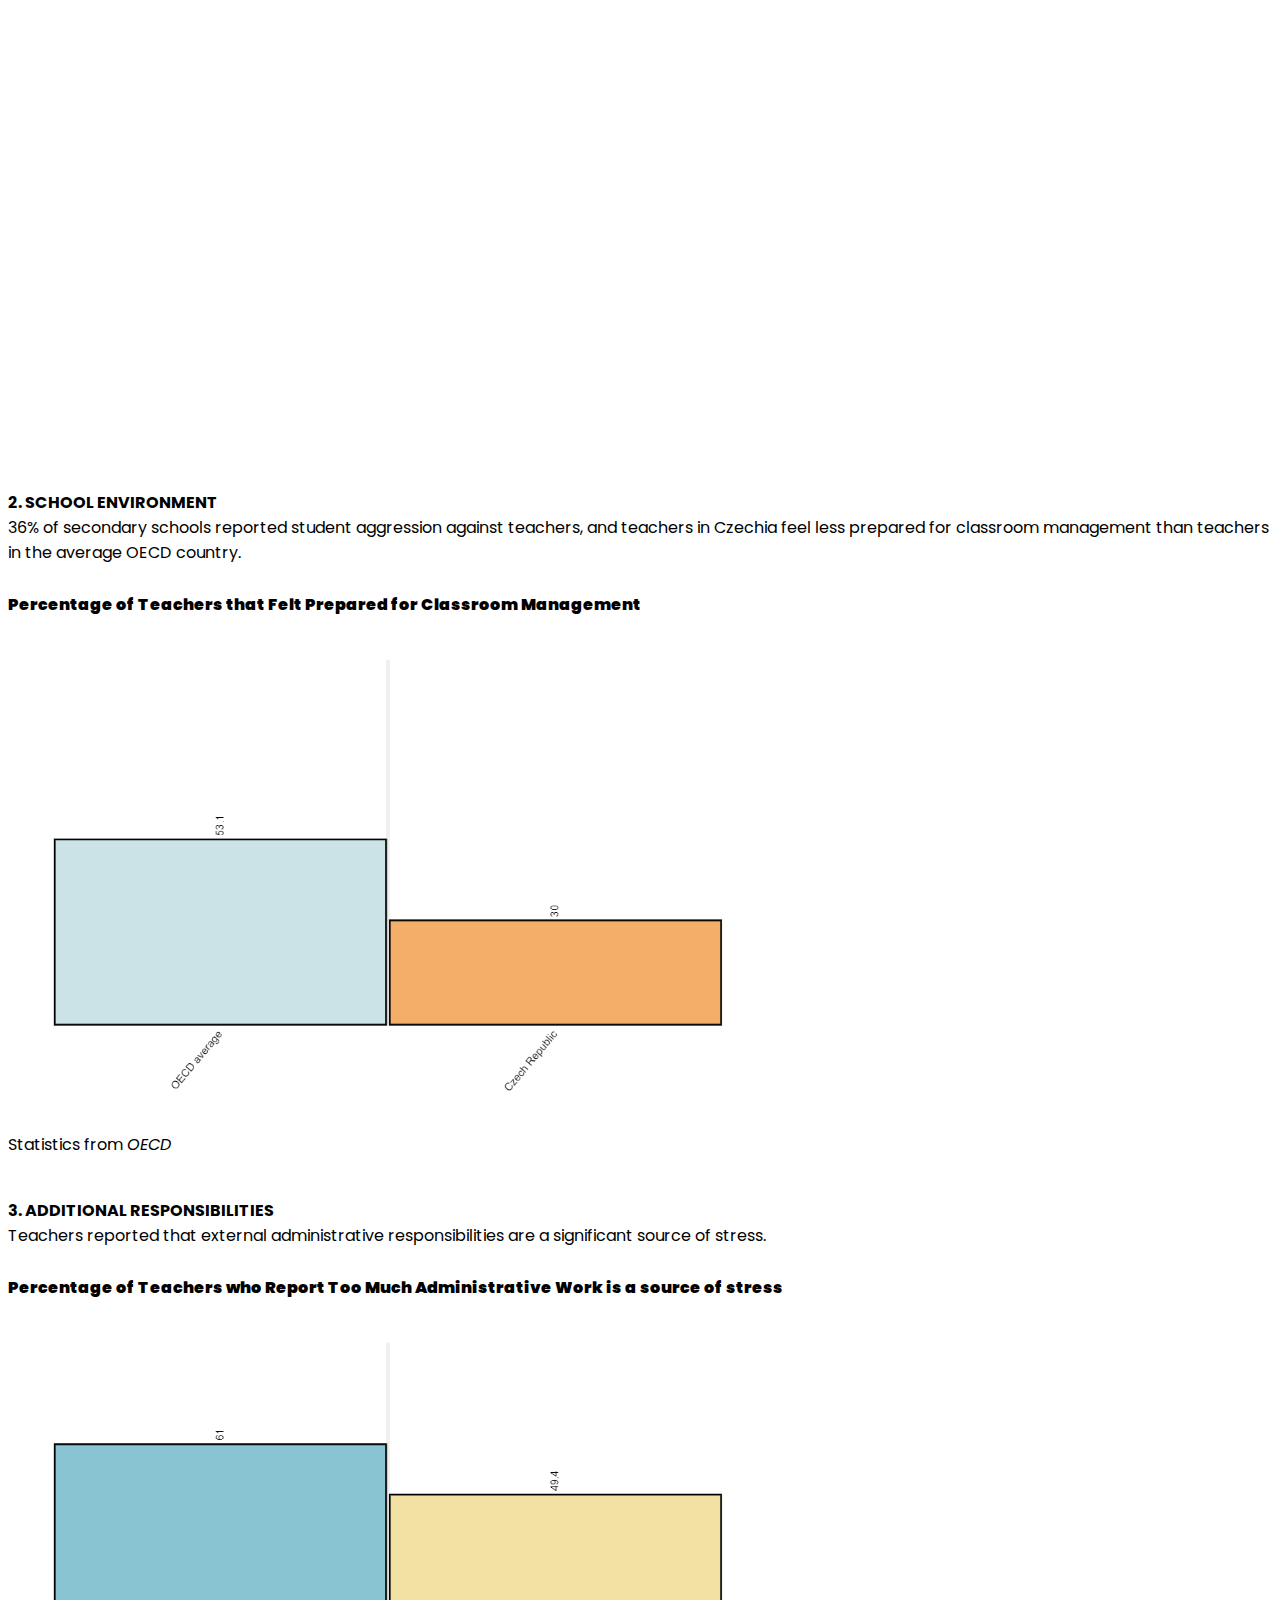
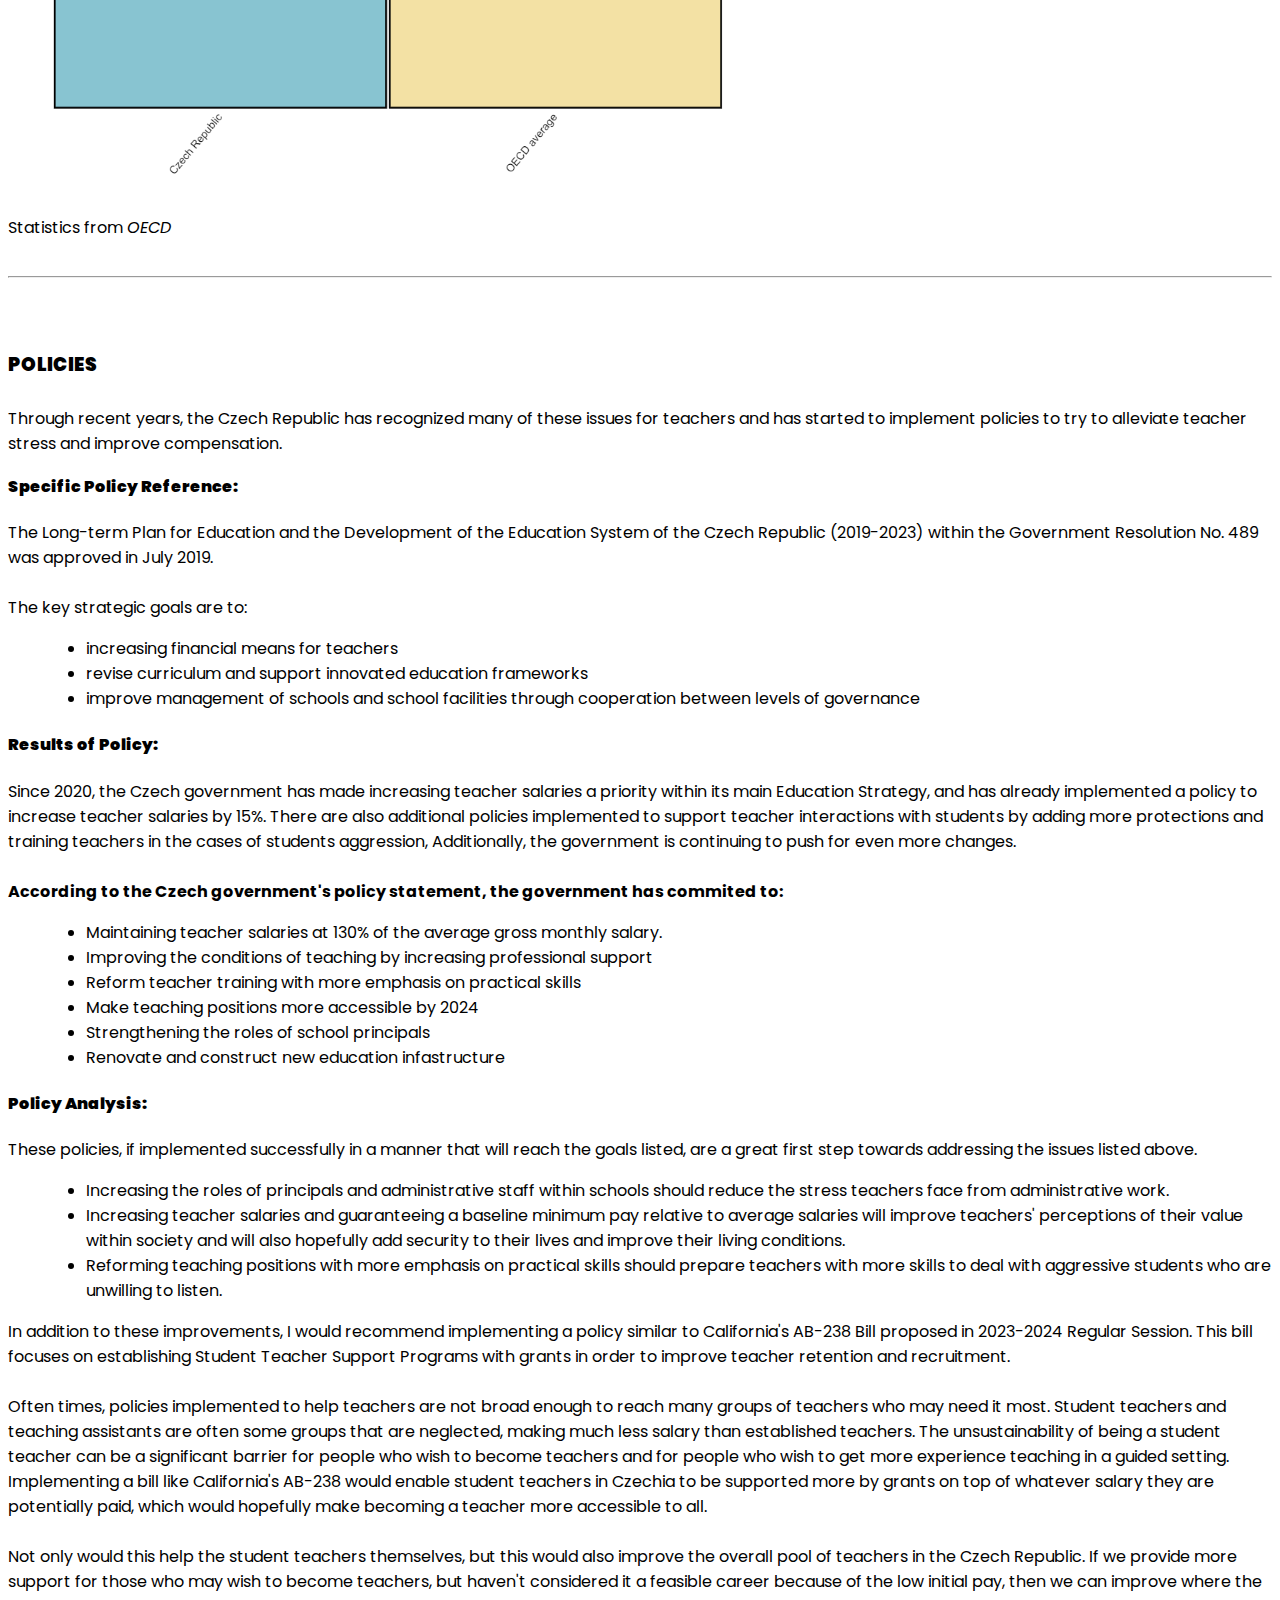
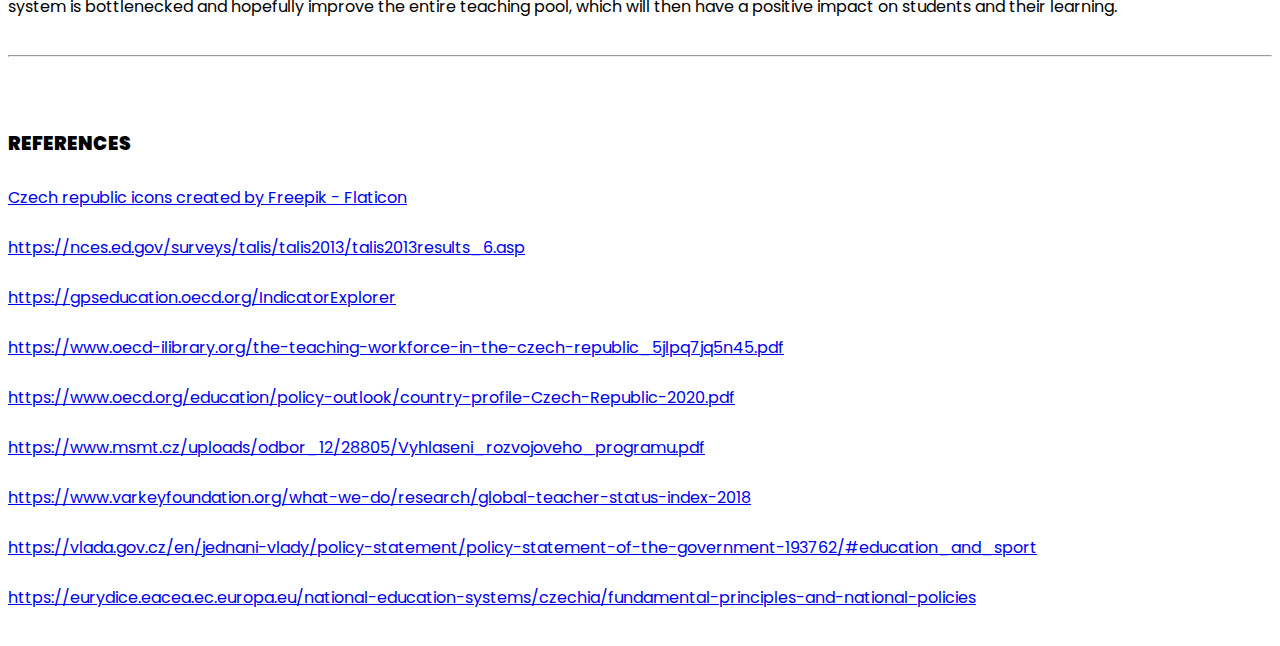
==== commit 15b2df94: "added more policy analysis" ====
--- a/index.html
+++ b/index.html
@@ -272,9 +272,49 @@
             <li>Improving the conditions of teaching by increasing professional support</li>
             <li>Reform teacher training with more emphasis on practical skills</li>
             <li>Make teaching positions more accessible by 2024</li>
-            <li>Strengthening the roles of school principals to reduce administrative burdens on teachers</li>
+            <li>Strengthening the roles of school principals</li>
             <li>Renovate and construct new education infastructure</li>
           </ul>
+        </p>
+        <h4><b>Policy Analysis:</b></h4>
+        <p>
+          These policies, if implemented successfully in a manner that will reach the goals listed,
+          are a great first step towards addressing the issues listed above. 
+          <ul>
+            <li>
+              Increasing the roles
+              of principals and administrative staff within schools should reduce the stress teachers
+              face from administrative work.
+            </li>
+            <li>
+              Increasing teacher salaries and guaranteeing a baseline
+              minimum pay relative to average salaries will improve teachers' perceptions of their 
+              value within society and will also hopefully add security to their lives and improve their
+              living conditions.
+            </li>
+            <li>
+              Reforming teaching positions with more emphasis on practical skills
+              should prepare teachers with more skills to deal with aggressive students who are unwilling
+              to listen.
+            </li>
+          </ul>
+          In addition to these improvements, I would recommend implementing a policy similar to California's
+          AB-238 Bill proposed in 2023-2024 Regular Session. This bill focuses on establishing Student Teacher
+          Support Programs with grants in order to improve teacher retention and recruitment.
+          <br><br>
+          Often times, policies implemented to help teachers are not broad enough to reach many groups of teachers
+          who may need it most. Student teachers and teaching assistants are often some groups that are neglected, 
+          making much less salary than established teachers. The unsustainability of being a student teacher can be a significant barrier for
+          people who wish to become teachers and for people who wish to get more experience teaching in a guided setting.
+          Implementing a bill like California's AB-238 would enable student teachers in Czechia to be supported more by
+          grants on top of whatever salary they are potentially paid, which would hopefully make becoming a teacher more
+          accessible to all.
+          <br><br>
+          Not only would this help the student teachers themselves, but this would also improve the overall pool of
+          teachers in the Czech Republic. If we provide more support for those who may wish to become teachers,
+          but haven't considered it a feasible career because of the low initial pay, then we can improve where the 
+          system is bottlenecked and hopefully improve the entire teaching pool, which will then have a positive impact
+          on students and their learning.
         </p>
       </div>
       <hr id="references" />
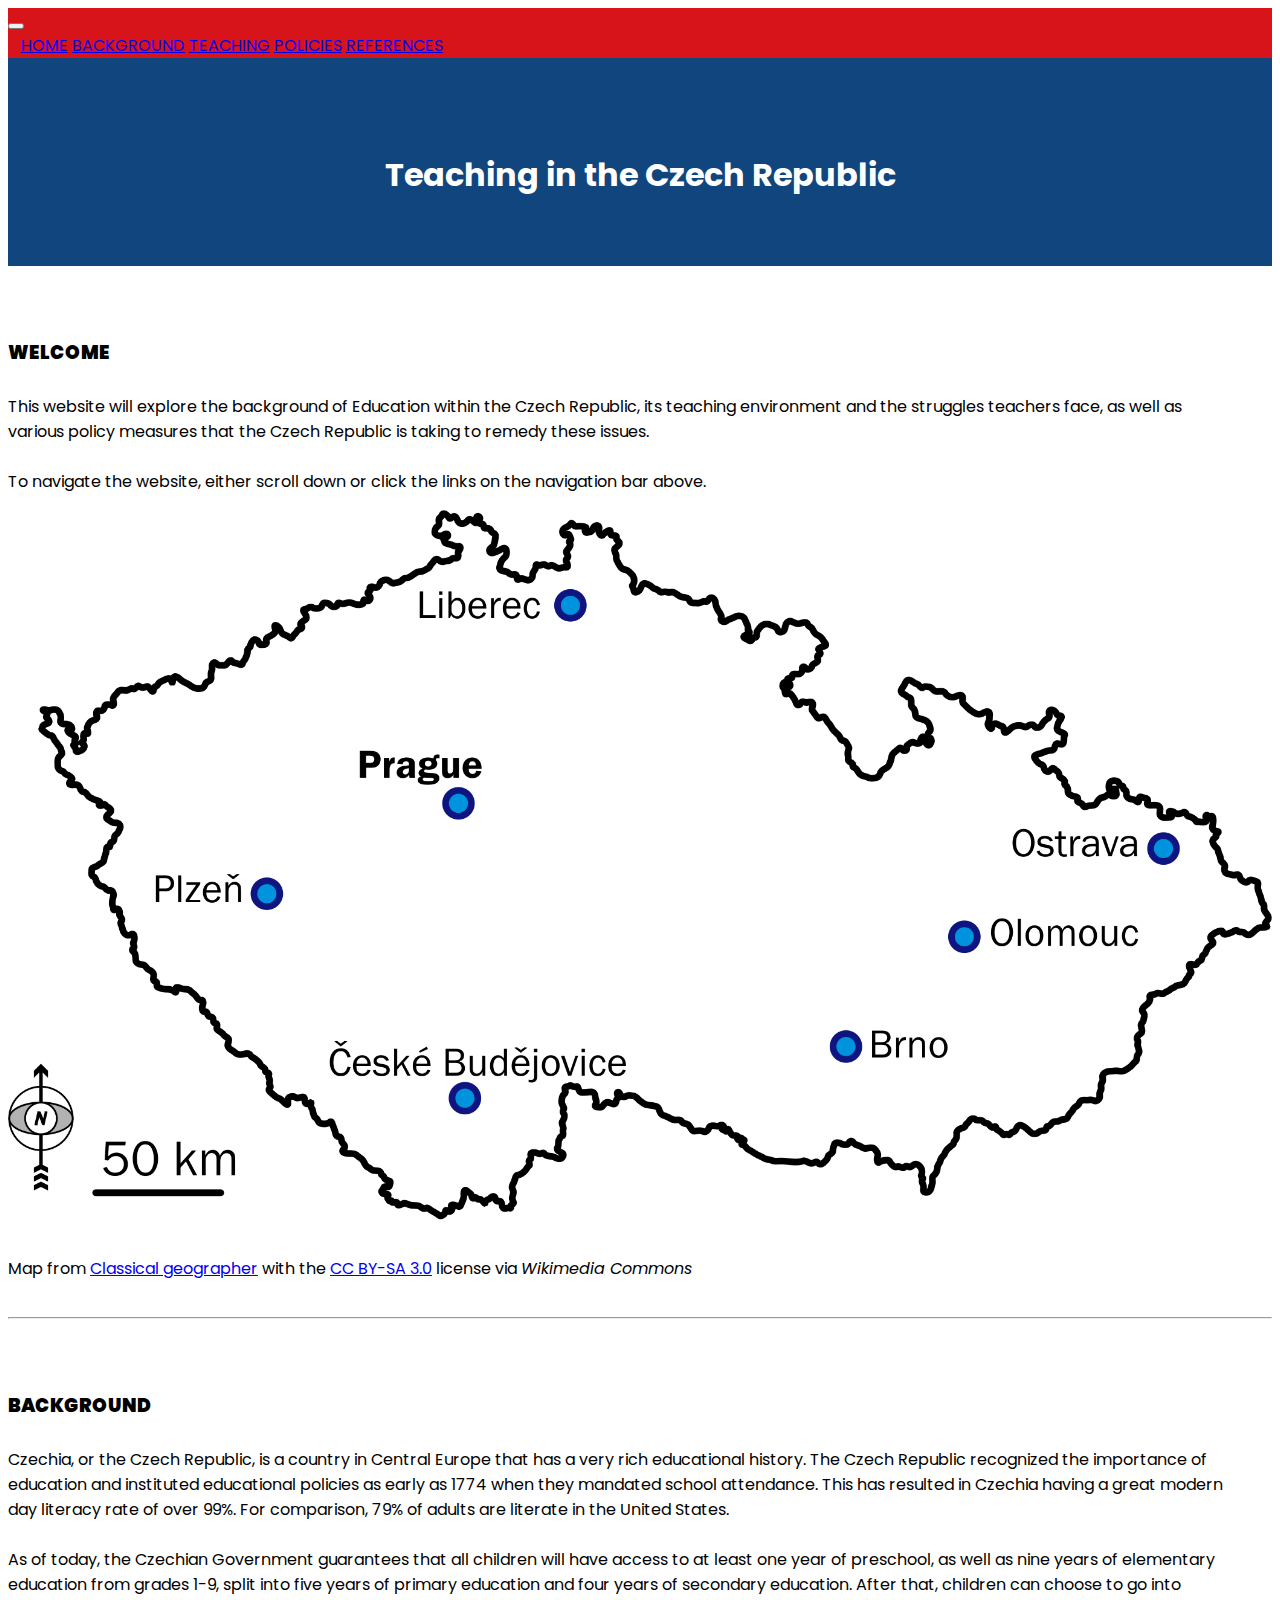
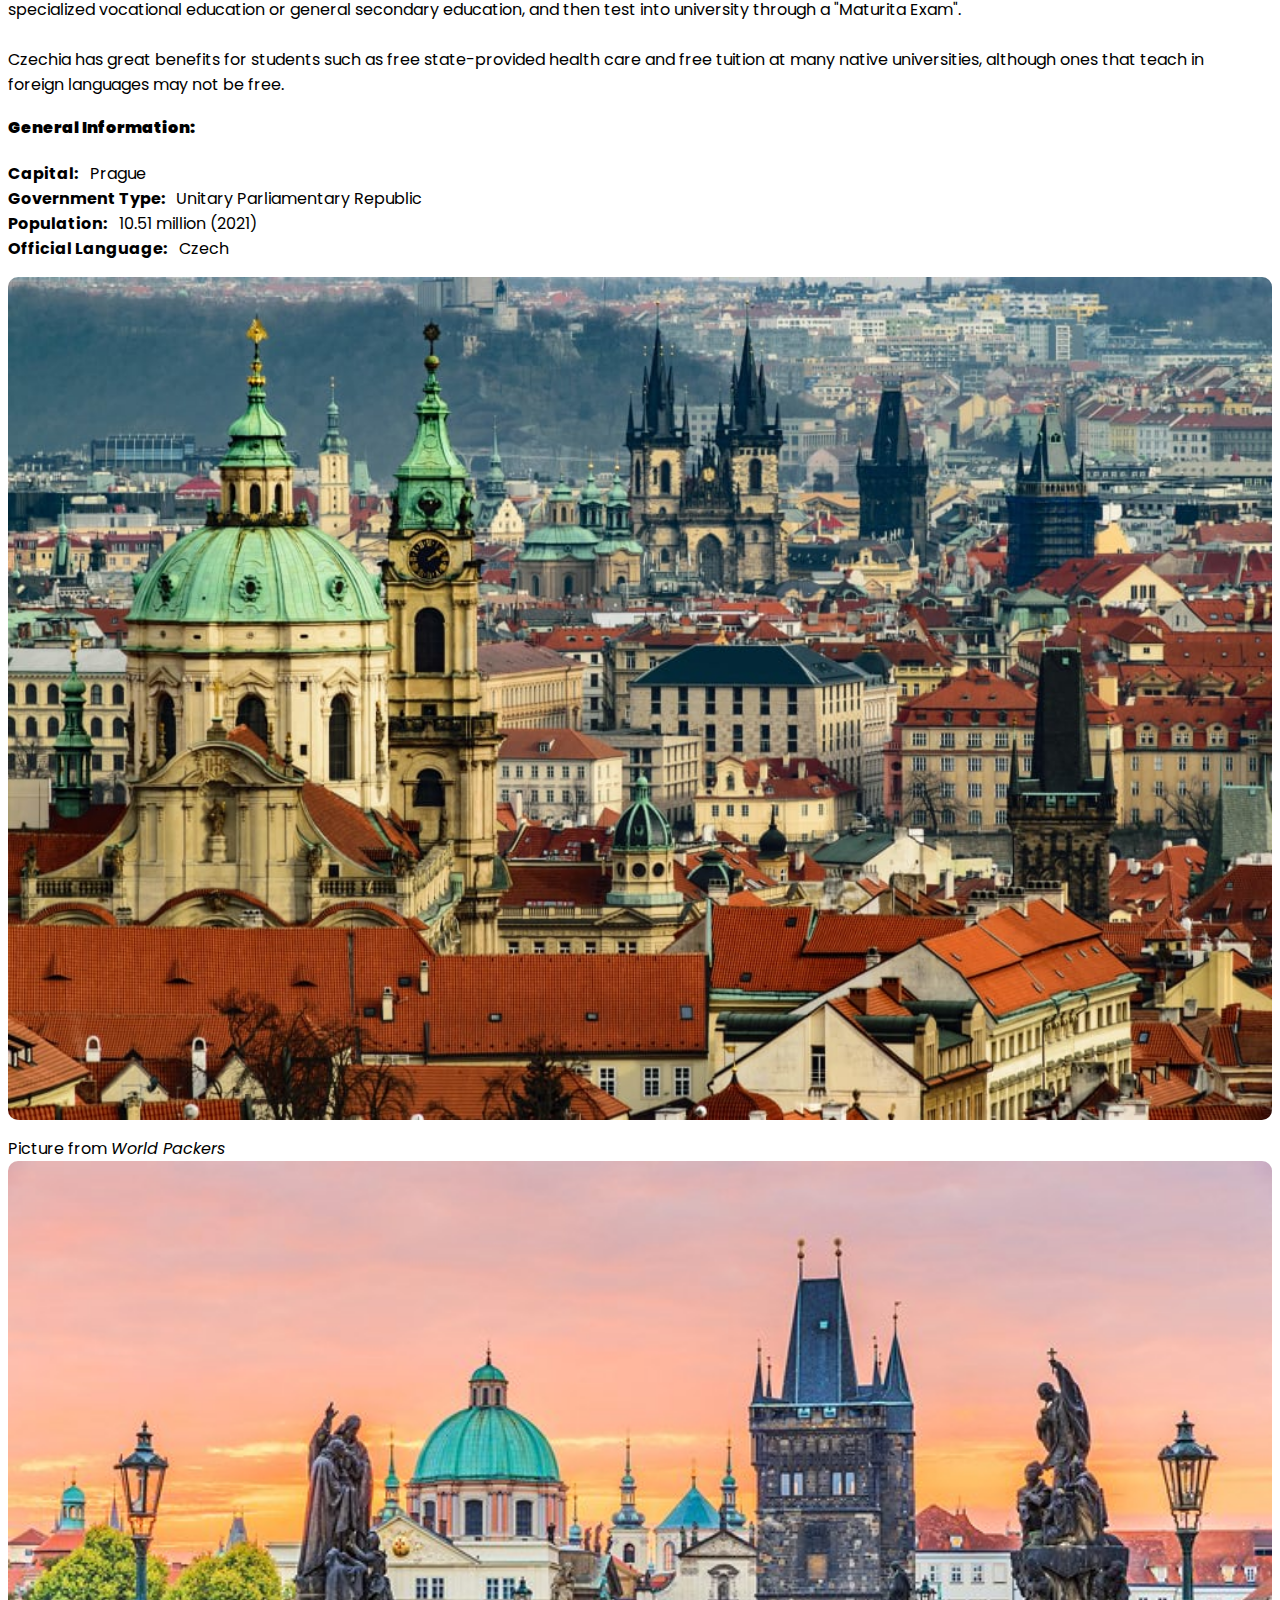
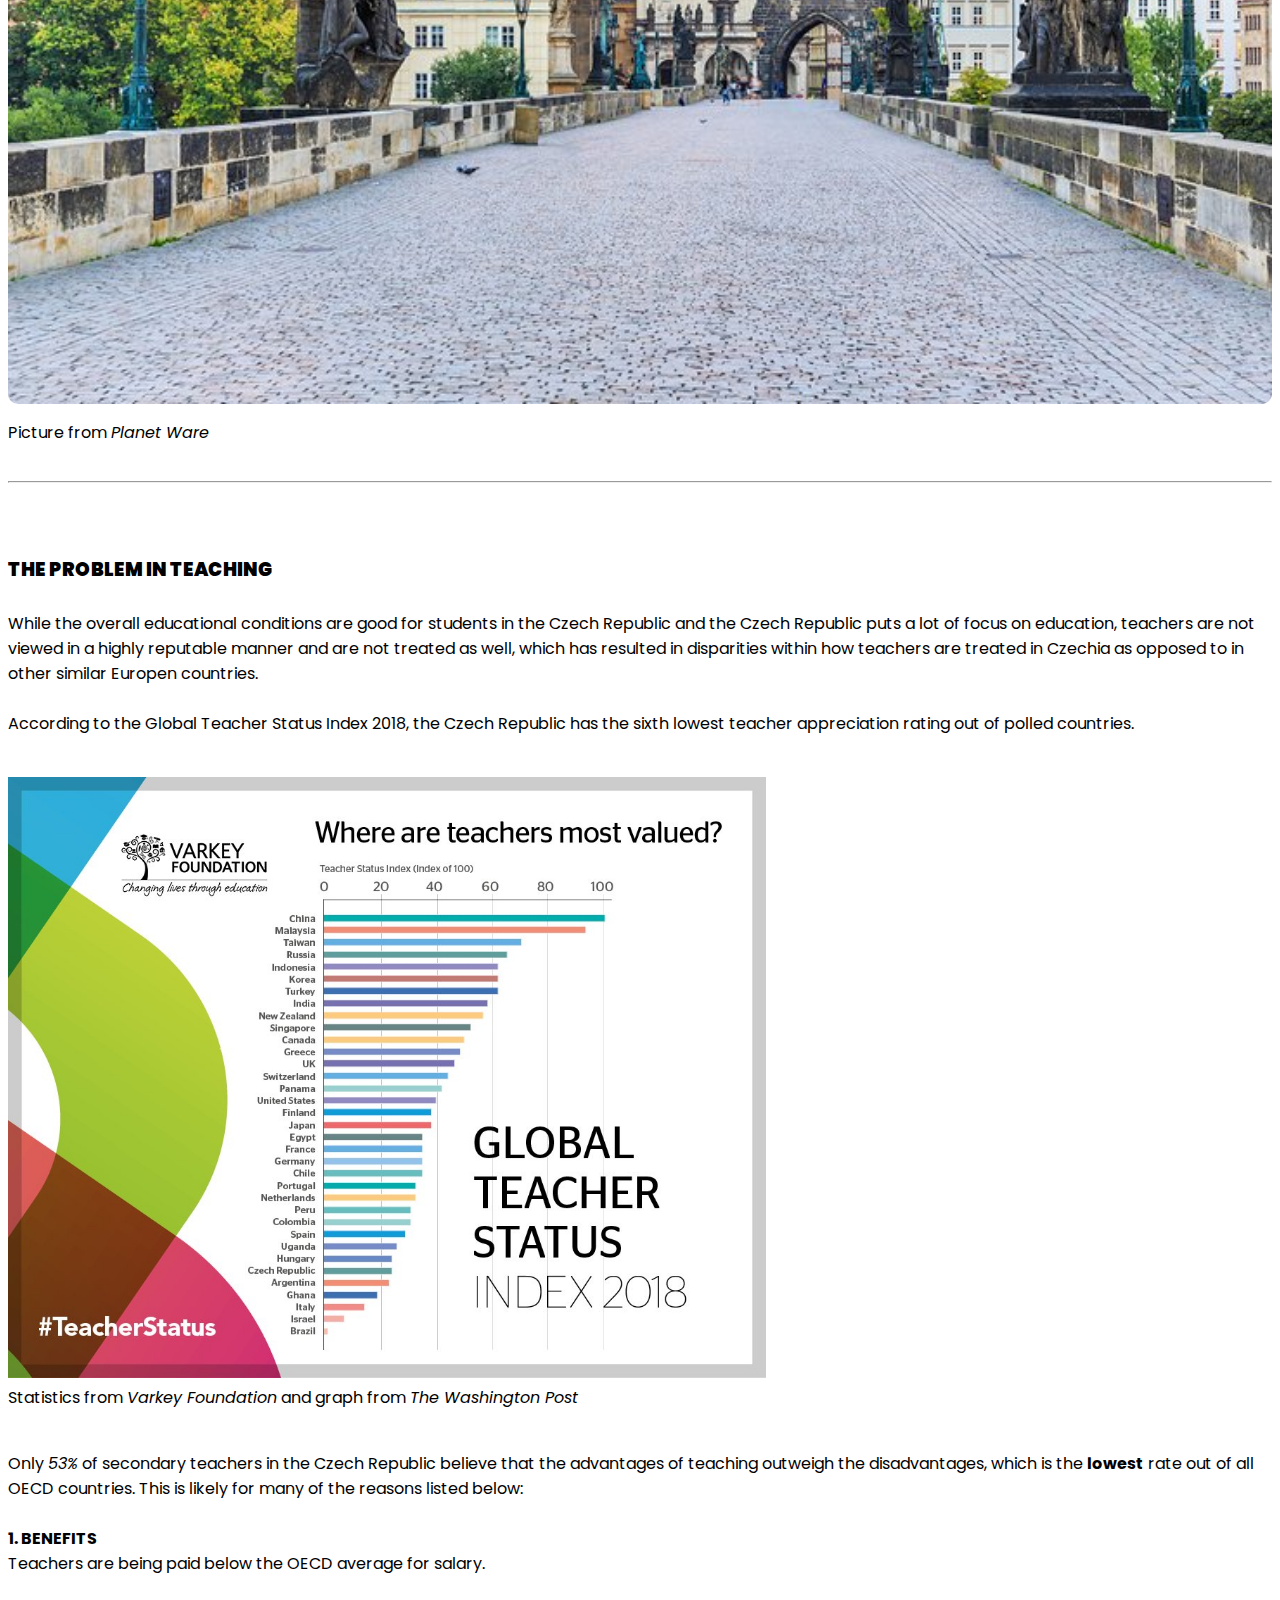
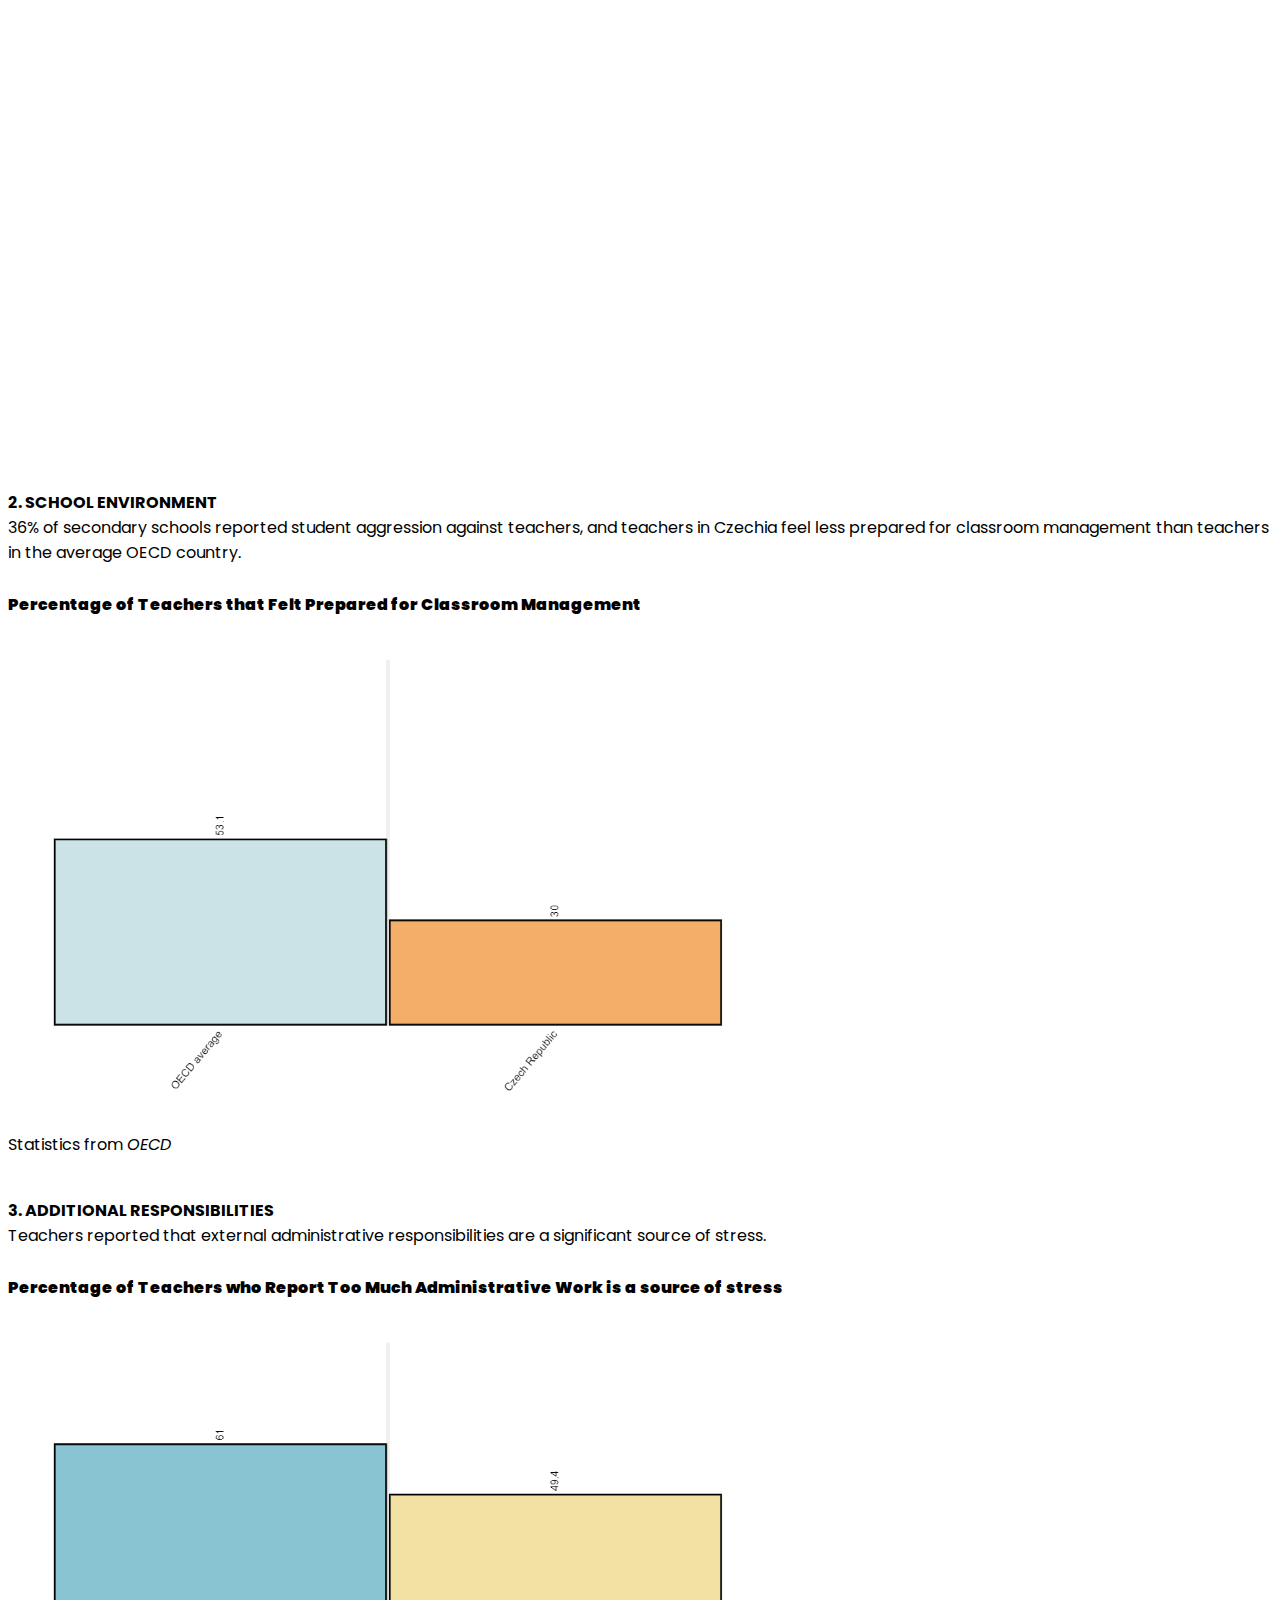
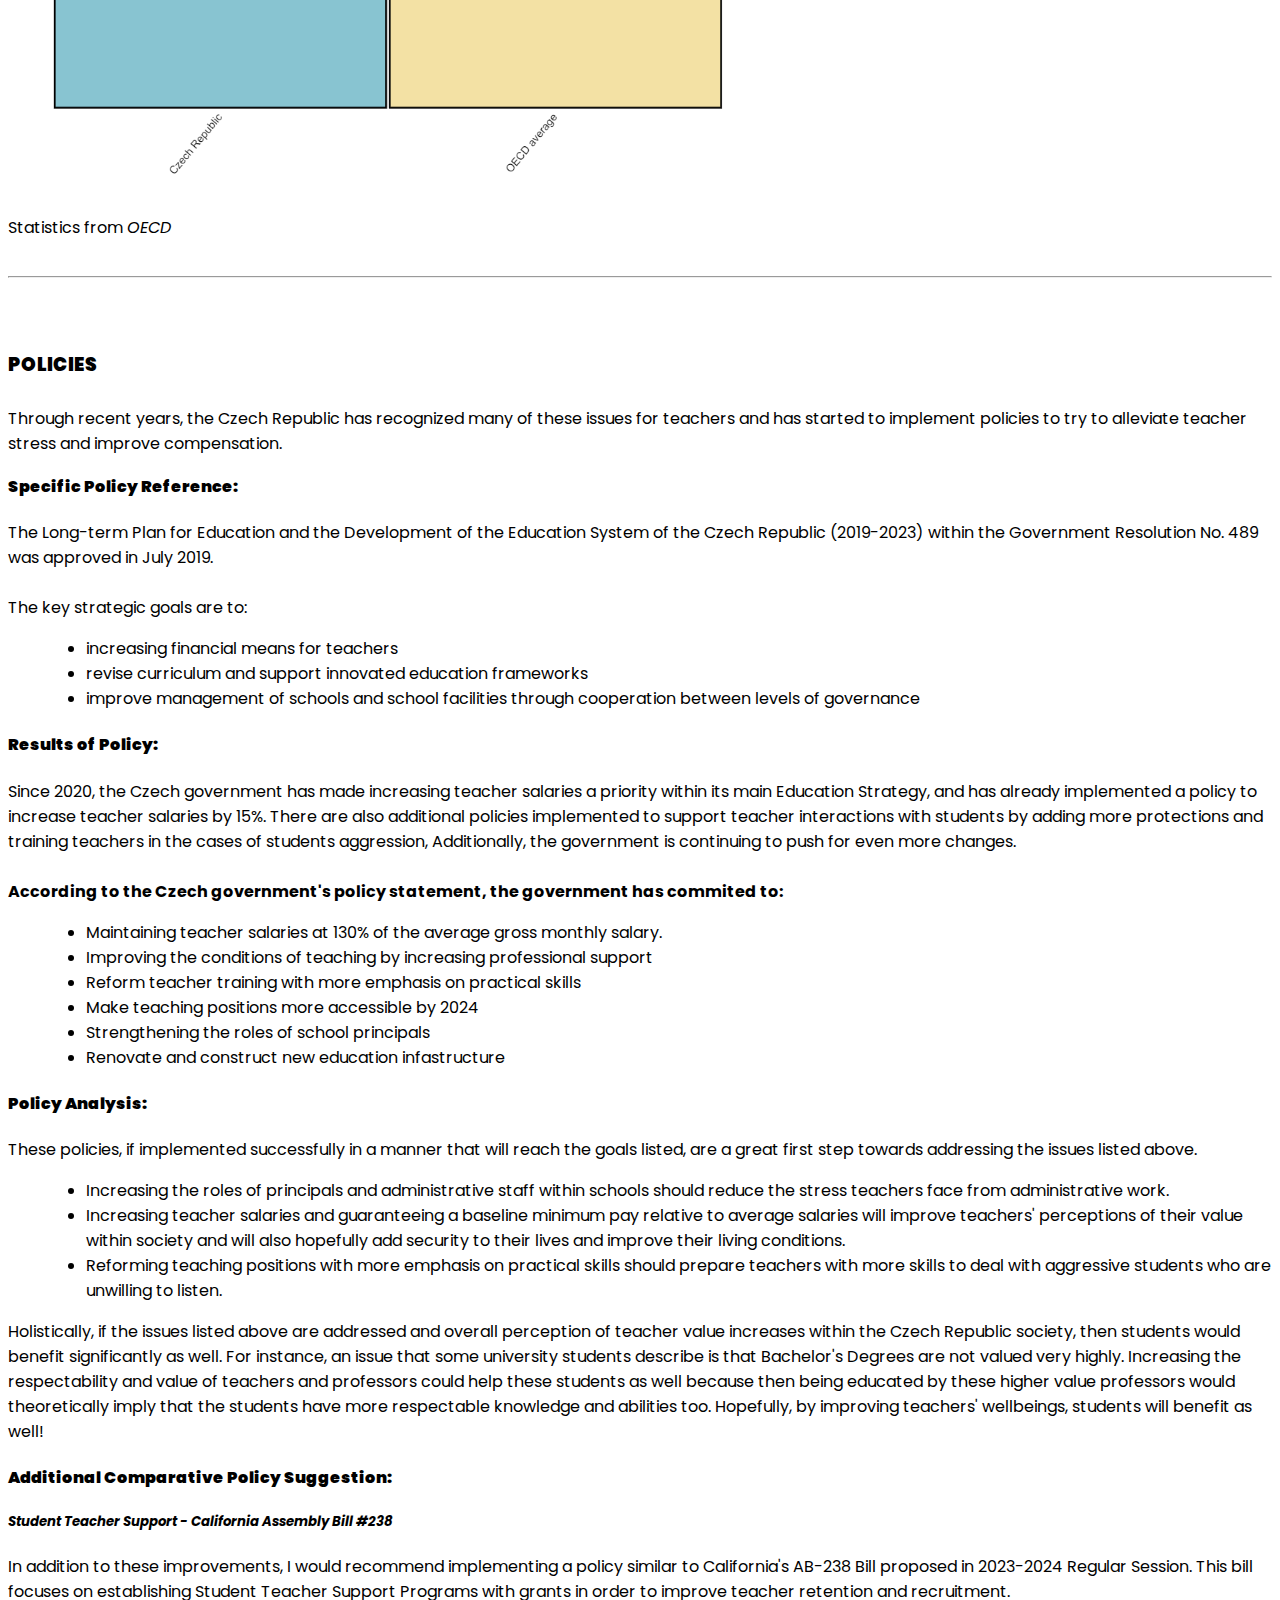
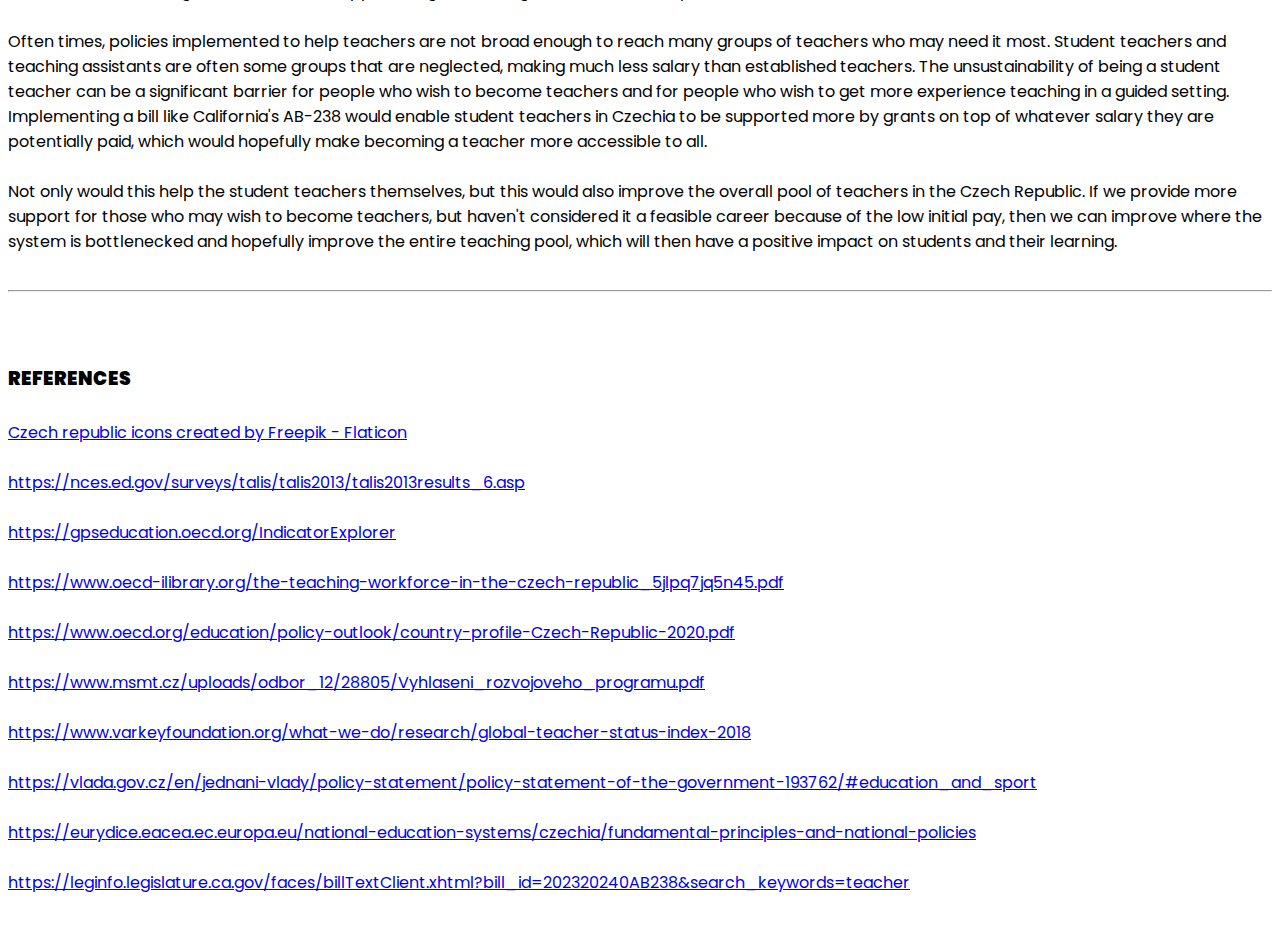
==== commit 8bf6db66: "feat: fleshed out policy section formatting and made link clicks on reference open new tab" ====
--- a/index.html
+++ b/index.html
@@ -280,6 +280,7 @@
         <p>
           These policies, if implemented successfully in a manner that will reach the goals listed,
           are a great first step towards addressing the issues listed above. 
+        </p>
           <ul>
             <li>
               Increasing the roles
@@ -298,6 +299,18 @@
               to listen.
             </li>
           </ul>
+        <p>
+          Holistically, if the issues listed above are addressed and overall perception of teacher value
+          increases within the Czech Republic society, then students would benefit significantly as well.
+          For instance, an issue that some university students describe is that Bachelor's Degrees are not
+          valued very highly. Increasing the respectability and value of teachers and professors could help
+          these students as well because then being educated by these higher value professors would theoretically
+          imply that the students have more respectable knowledge and abilities too. Hopefully, by improving 
+          teachers' wellbeings, students will benefit as well!
+        </p>
+        <h4><b>Additional Comparative Policy Suggestion:</b></h4>
+        <h5 style="margin-top: 1vh;"><i>Student Teacher Support - California Assembly Bill #238</i></h5>
+        <p>
           In addition to these improvements, I would recommend implementing a policy similar to California's
           AB-238 Bill proposed in 2023-2024 Regular Session. This bill focuses on establishing Student Teacher
           Support Programs with grants in order to improve teacher retention and recruitment.
@@ -321,60 +334,66 @@
       <div class="row">
         <h3><b>REFERENCES</b></h3>
         <p>
-          <a
+          <a target="_blank" rel="noopener noreferrer"
             href="https://www.flaticon.com/free-icons/czech-republic"
             title="czech republic icons"
             >Czech republic icons created by Freepik - Flaticon</a
           >
           <br /><br />
-          <a
+          <a target="_blank" rel="noopener noreferrer"
             href="https://nces.ed.gov/surveys/talis/talis2013/talis2013results_6.asp"
             title="nces.ed.gov"
             >https://nces.ed.gov/surveys/talis/talis2013/talis2013results_6.asp
           </a>
           <br /><br />
-          <a
+          <a target="_blank" rel="noopener noreferrer"
             href="https://gpseducation.oecd.org/IndicatorExplorer"
             title="gpseducation.oecd.org"
             >https://gpseducation.oecd.org/IndicatorExplorer</a
           >
           <br /><br />
-          <a
+          <a target="_blank" rel="noopener noreferrer"
             href="https://www.oecd-ilibrary.org/the-teaching-workforce-in-the-czech-republic_5jlpq7jq5n45.pdf"
             title="OECD i-Library"
             >https://www.oecd-ilibrary.org/the-teaching-workforce-in-the-czech-republic_5jlpq7jq5n45.pdf</a
           >
           <br /><br />
-          <a
+          <a target="_blank" rel="noopener noreferrer"
             href="https://www.oecd.org/education/policy-outlook/country-profile-Czech-Republic-2020.pdf"
             title="OECD Policy Outlook"
             >https://www.oecd.org/education/policy-outlook/country-profile-Czech-Republic-2020.pdf
           </a>
           <br /><br />
-          <a
+          <a target="_blank" rel="noopener noreferrer"
             href="https://www.msmt.cz/uploads/odbor_12/28805/Vyhlaseni_rozvojoveho_programu.pdf"
             title="Czechian Policies to Increase Salary"
           >
             https://www.msmt.cz/uploads/odbor_12/28805/Vyhlaseni_rozvojoveho_programu.pdf
           </a>
           <br /><br />
-          <a
+          <a target="_blank" rel="noopener noreferrer"
             href="https://www.varkeyfoundation.org/what-we-do/research/global-teacher-status-index-2018"
             title="Global Teacher Status Index"
             >https://www.varkeyfoundation.org/what-we-do/research/global-teacher-status-index-2018
           </a>
           <br /><br />
-          <a
+          <a target="_blank" rel="noopener noreferrer"
             href="https://vlada.gov.cz/en/jednani-vlady/policy-statement/policy-statement-of-the-government-193762/#education_and_sport"
             title="Government Policies"
             >https://vlada.gov.cz/en/jednani-vlady/policy-statement/policy-statement-of-the-government-193762/#education_and_sport</a
           >
           <br /><br />
-          <a
+          <a target="_blank" rel="noopener noreferrer"
             href="https://eurydice.eacea.ec.europa.eu/national-education-systems/czechia/fundamental-principles-and-national-policies"
             title="Czechia Fundamental Principles and National Policies"
             >https://eurydice.eacea.ec.europa.eu/national-education-systems/czechia/fundamental-principles-and-national-policies</a
           >
+          <br /><br />
+          <a target="_blank" rel="noopener noreferrer"
+            href="https://leginfo.legislature.ca.gov/faces/billTextClient.xhtml?bill_id=202320240AB238&search_keywords=teacher"
+            title="California Legislation for Teachers"
+            >https://leginfo.legislature.ca.gov/faces/billTextClient.xhtml?bill_id=202320240AB238&search_keywords=teacher</a
+          >
         </p>
       </div>
     </div>
